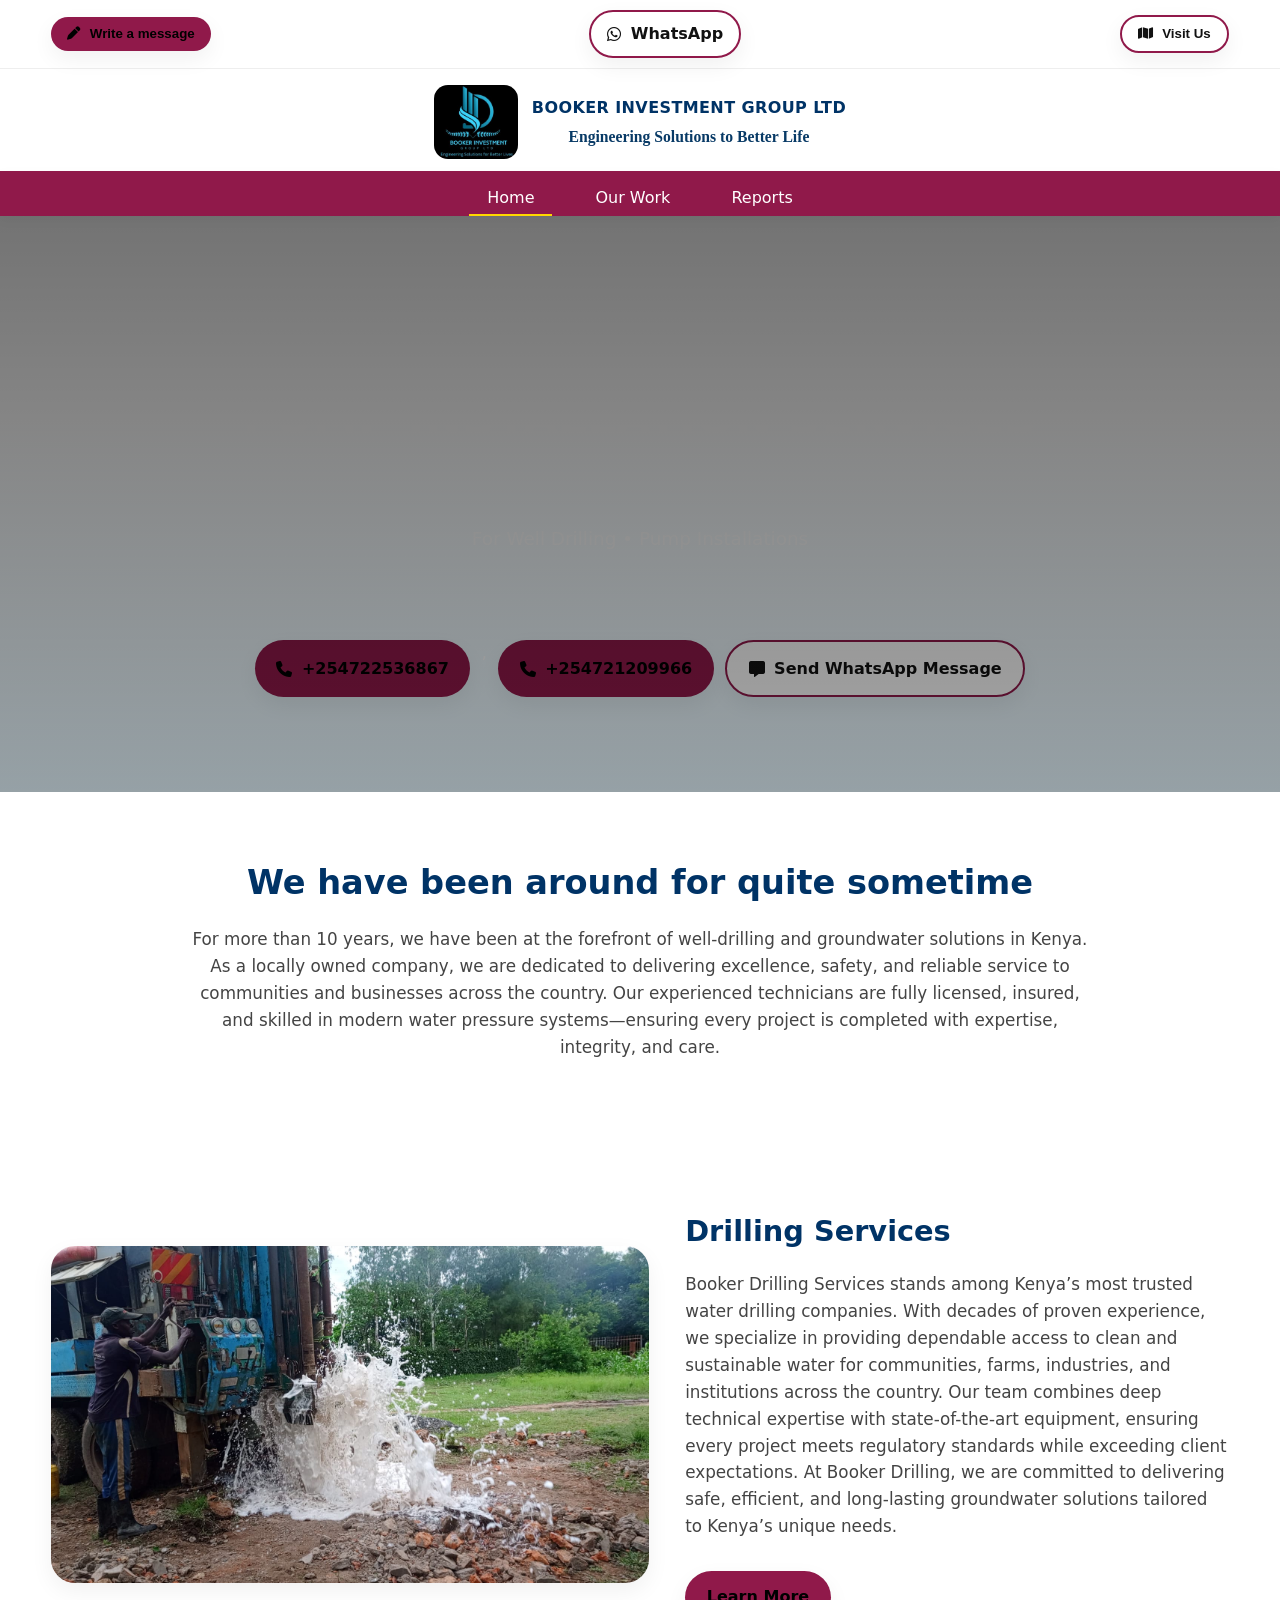
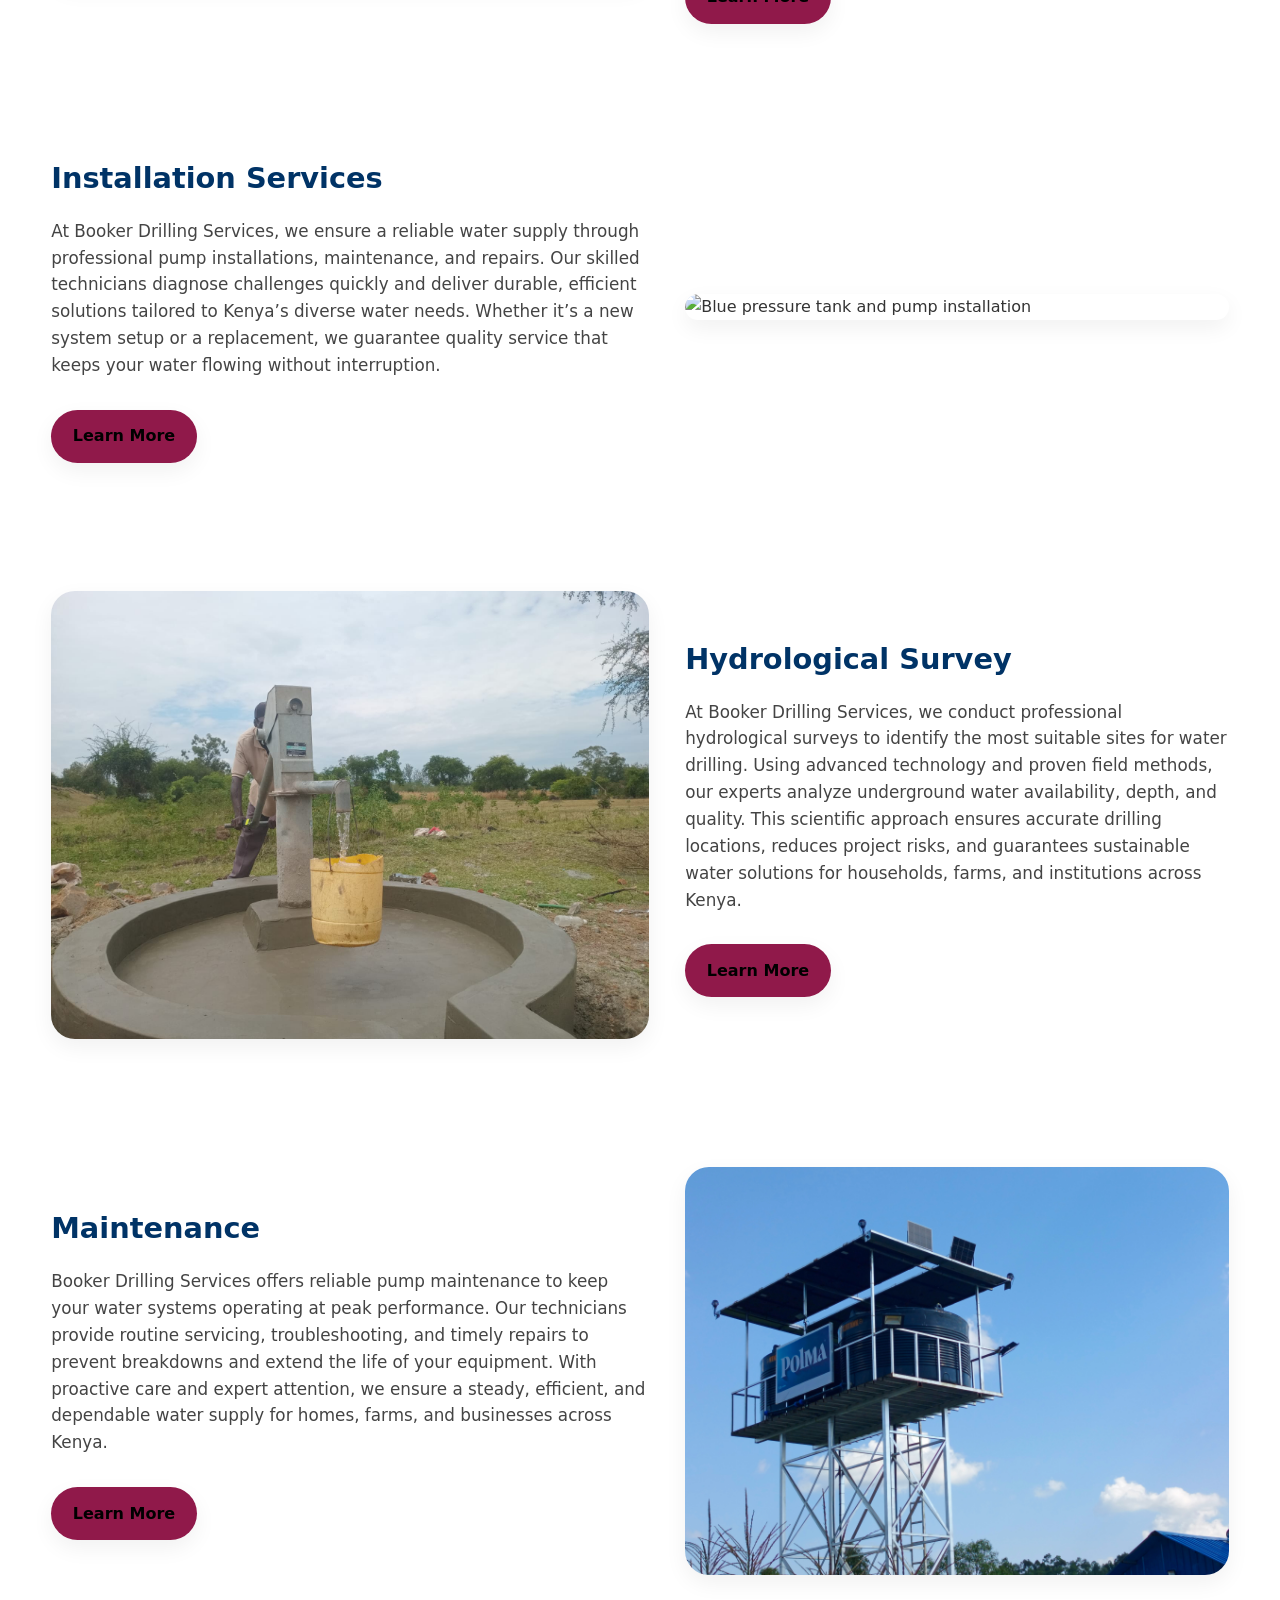
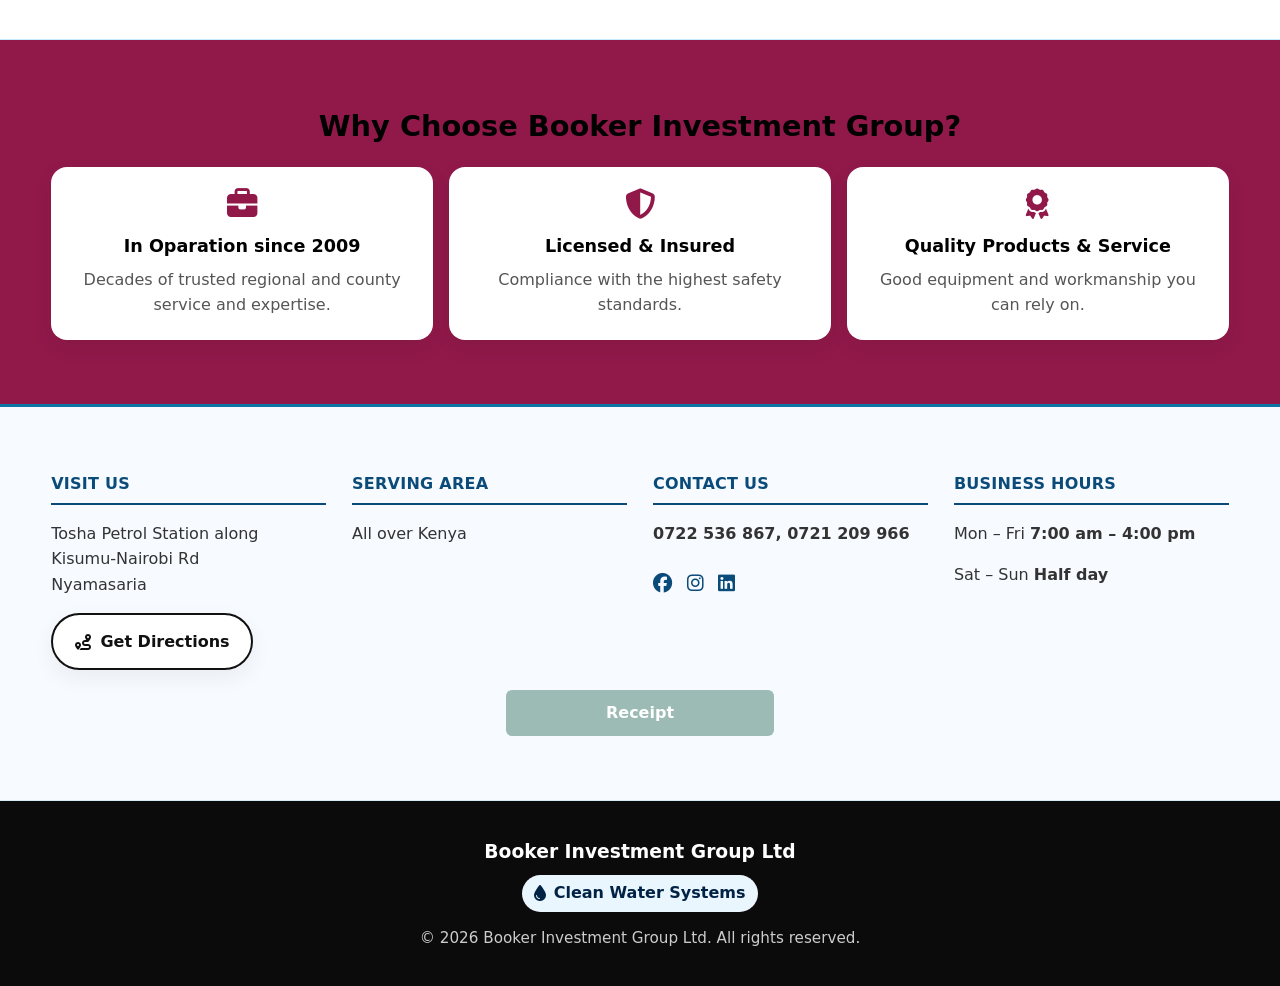
==== index.html @ 1e20c7c6 "I have changes the css color" ====
<!DOCTYPE html>
<html lang="en">

<head>
    <meta charset="UTF-8" />
    <meta name="viewport" content="width=device-width, initial-scale=1" />
    <title>Booker Investment group Ltd</title>
    <meta name="description" content="Booker Dr — professional well drilling, well pump services, hydrofracking, and geothermal services. Licensed & insured. Free estimates." />

    <!-- Icons -->
    <link href="https://cdnjs.cloudflare.com/ajax/libs/font-awesome/6.5.2/css/all.min.css" rel="stylesheet" />

    <style>
        /* ========== Base / Reset ========== */
        
        *,
        *::before,
        *::after {
            box-sizing: border-box;
        }
        
         :root {
            --blue: #90194a;
            --blue-ink: #003366;
            --ink: #111;
            --text: #333;
            --muted: #666;
            --bg: #fff;
            --light: #f7fbff;
            --radius-lg: 18px;
            --shadow: 0 8px 22px rgba(0, 0, 0, .06);
        }
        
        html,
        body {
            height: 100%;
            scroll-behavior: smooth;
        }
        
        body {
            margin: 0;
            font-family: system-ui, -apple-system, Segoe UI, Roboto, Arial, sans-serif;
            color: var(--text);
            background: var(--bg);
            line-height: 1.6;
        }
        
        img {
            max-width: 100%;
            height: auto;
            display: block;
        }
        
        a {
            color: inherit;
            text-decoration: none;
        }
        
        .container {
            width: min(1200px, 92%);
            margin-inline: auto;
        }
        
        .btn {
            display: inline-flex;
            align-items: center;
            justify-content: center;
            gap: .6rem;
            padding: .85rem 1.35rem;
            font-weight: 700;
            border-radius: 999px;
            border: 0;
            cursor: pointer;
            background: var(--blue);
            color: #000;
            box-shadow: var(--shadow);
            transition: .2s transform ease, .2s filter ease;
        }
        
        .btn:hover {
            transform: translateY(-1px);
            filter: brightness(1.06);
        }
        
        .btn.outline {
            background: #fff;
            border: 2px solid var(--blue);
            color: var(--ink);
        }
        
        .chip {
            display: inline-flex;
            align-items: center;
            gap: .45rem;
            padding: .35rem .75rem;
            border-radius: 999px;
            background: #eaf6fe;
            color: #024;
            font-weight: 600;
        }
        /* ========== Top Bar ========== */
        
        .topbar {
            position: sticky;
            top: 0;
            z-index: 50;
            background: #fff;
            border-bottom: 1px solid #eee;
        }
        
        .topbar-inner {
            display: flex;
            align-items: center;
            justify-content: space-between;
            padding: .6rem 0;
        }
        
        .topbar .btn {
            padding: .6rem 1rem;
        }
        
        .topbar .phone {
            font-weight: 800;
            letter-spacing: .5px;
        }
        /* ===== Brand ===== */
        
        header.brand {
            text-align: center;
            padding: 16px 0 12px
        }
        
        .brandbox {
            display: flex;
            gap: 14px;
            align-items: center;
            justify-content: center
        }
        
        .brand-logo {
            height: 74px;
            width: auto
        }
        /* ← main logo sizing */
        
        .brand-name {
            font-weight: 900;
            letter-spacing: .4px;
            color: var(--blue-ink)
        }
        
        .brand-tag {
            color: #083a66;
            font-weight: 700;
            font-size: .98rem;
            margin-top: 4px
        }
        /* Global image styles that also apply to the logo */
        
        img,
        video {
            max-width: 100%;
            height: auto;
            border-radius: 14px;
            display: block
        }
        /* ========== Navigation ========== */
        
        .nav {
            background: var(--blue);
            position: sticky;
            top: 57px;
            z-index: 45;
            box-shadow: 0 4px 12px rgba(0, 0, 0, .04);
        }
        
        .nav-inner {
            display: flex;
            align-items: center;
            justify-content: center;
            gap: 10px;
            flex-wrap: wrap;
        }
        
        .menu {
            display: flex;
            list-style: none;
            padding: 0;
            margin: 0;
            flex-wrap: wrap;
        }
        
        .menu>li {
            position: relative;
        }
        
        .menu>a,
        .menu>li>a {
            display: block;
            padding: 14px 18px;
            font-weight: 800;
            color: #000;
            border-bottom: 2px solid transparent;
        }
        
        .menu>li>a.active,
        .menu>li>a:hover {
            border-bottom-color: #000;
        }
        /* Dropdown (simple, optional) */
        
        .has-sub>a::after {
            content: "\f107";
            font-family: "Font Awesome 6 Free";
            font-weight: 900;
            margin-left: .5rem;
        }
        
        .sub {
            position: absolute;
            left: 0;
            top: 100%;
            background: #fff;
            min-width: 220px;
            border-radius: 12px;
            box-shadow: 0 12px 24px rgba(0, 0, 0, .08);
            padding: .4rem;
            display: none;
        }
        
        .sub a {
            display: block;
            padding: .6rem .8rem;
            border-radius: 10px;
            color: #111;
            font-weight: 600;
        }
        
        .sub a:hover {
            background: #f3f9ff;
        }
        
        .has-sub:hover .sub {
            display: block;
        }
        /* Mobile nav */
        
        .hamburger {
            display: none;
            border: 0;
            background: transparent;
            font-size: 1.4rem;
            padding: 10px;
        }
        
        @media (max-width: 920px) {
            .nav-inner {
                justify-content: space-between;
                padding-inline: 10px;
            }
            .hamburger {
                display: block;
            }
            .menu {
                width: 100%;
                flex-direction: column;
                display: none;
            }
            .menu.show {
                display: flex;
            }
            .menu>li>a {
                padding: 14px;
            }
            .sub {
                position: static;
                box-shadow: none;
                padding: 0;
                background: transparent;
            }
            .sub a {
                padding: .6rem 1.2rem;
            }
        }
        /* ========== Hero ========== */
        
        .hero {
            position: relative;
            min-height: 64vh;
            display: grid;
            place-items: center;
            text-align: center;
            color: #fff;
            background: url('images/hero.jpg') center/cover no-repeat;
        }
        
        .hero::before {
            content: "";
            position: absolute;
            inset: 0;
            background: linear-gradient(180deg, rgba(0, 0, 0, .55), rgba(0, 0, 0, .35));
        }
        
        .hero>.container {
            position: relative;
            z-index: 2;
        }
        
        .hero h1 {
            font-size: clamp(1.6rem, 3.2vw + 1rem, 2.8rem);
            margin: 0 0 .6rem;
            letter-spacing: .5px;
            font-weight: 900;
        }
        
        .hero p {
            font-size: clamp(.95rem, .7vw + .8rem, 1.15rem);
            margin: 0 0 1rem;
        }
        
        .hero .cta-row {
            display: flex;
            gap: .7rem;
            flex-wrap: wrap;
            justify-content: center;
            margin-top: .6rem;
        }
        
        #home.hero {
            background: linear-gradient(0deg, #e6f7ff, transparent 65%), url('images/the.mp4') center/cover no-repeat;
        }
        /* ========== Section: Intro Text ========== */
        
        section {
            padding: clamp(44px, 5vw, 70px) 0;
        }
        
        .section-title {
            text-align: center;
            color: var(--blue-ink);
            font-weight: 900;
            font-size: clamp(1.4rem, 1.6vw + 1rem, 2.1rem);
            margin: 0 0 .65rem;
        }
        
        .section-text {
            text-align: center;
            color: #444;
            font-size: 1.05rem;
            max-width: 900px;
            margin-inline: auto;
        }
        /* ========== Alternating Service Blocks ========== */
        
        .service {
            display: grid;
            grid-template-columns: 1.1fr 1fr;
            gap: 36px;
            align-items: center;
        }
        
        .service:nth-child(even) {
            grid-template-columns: 1fr 1.1fr;
        }
        
        .service-img {
            border-radius: 24px;
            overflow: hidden;
            box-shadow: var(--shadow);
        }
        
        .service h3 {
            color: var(--blue-ink);
            font-size: clamp(1.25rem, 1.2vw + 1rem, 1.8rem);
            margin: .2rem 0 .5rem;
            font-weight: 900;
        }
        
        .service p {
            color: #444;
            font-size: 1.05rem;
        }
        
        .service .btn {
            margin-top: 14px;
        }
        
        @media (max-width: 900px) {
            .service,
            .service:nth-child(even) {
                grid-template-columns: 1fr;
            }
        }
        /* ========== Features Banner ========== */
        
        .features {
            background: var(--blue);
            color: #000;
            text-align: center;
            border-radius: 0;
            box-shadow: inset 0 1px 0 #c5e9ff;
        }
        
        .features h2 {
            margin: 0 0 18px;
            font-size: clamp(1.3rem, 1.2vw + 1rem, 1.8rem);
        }
        
        .feature-grid {
            display: grid;
            grid-template-columns: repeat(3, 1fr);
            gap: 16px;
        }
        
        .card {
            background: #fff;
            border-radius: 16px;
            padding: 22px;
            box-shadow: var(--shadow);
            height: 100%;
        }
        
        .card i {
            font-size: 1.9rem;
            color: var(--blue);
        }
        
        .card h4 {
            margin: 10px 0 6px;
            font-size: 1.1rem;
        }
        
        .card p {
            margin: 0;
            color: #555;
        }
        
        @media (max-width: 800px) {
            .feature-grid {
                grid-template-columns: 1fr;
            }
        }
        /* ========== Contact / Serving / Hours ========== */
        
        .contact-band {
            background: var(--light);
            border-top: 3px solid #0e74a5;
            border-bottom: 1px solid #d7ebf7;
        }
        
        .contact-grid {
            display: grid;
            grid-template-columns: repeat(4, 1fr);
            gap: 26px;
        }
        
        .contact-grid h5 {
            font-size: 1rem;
            letter-spacing: .25px;
            text-transform: uppercase;
            color: #0b4b79;
            border-bottom: 2px solid #0b4b79;
            padding-bottom: .4rem;
            margin: 0 0 .7rem;
        }
        
        .contact-grid p,
        .contact-grid li {
            color: #333;
        }
        
        .split-list {
            columns: 2;
            column-gap: 18px;
        }
        
        .contact-actions {
            display: flex;
            gap: .6rem;
            flex-wrap: wrap;
        }
        
        .contact-actions .btn {
            background: #fff;
            border: 2px solid #111;
            color: #111;
        }
        
        .socials a {
            margin-right: .6rem;
            font-size: 1.2rem;
            color: #0b4b79;
        }
        
        @media (max-width: 1000px) {
            .contact-grid {
                grid-template-columns: 1fr 1fr;
            }
        }
        
        @media (max-width: 640px) {
            .contact-grid {
                grid-template-columns: 1fr;
            }
            .split-list {
                columns: 1;
            }
        }
        /* ========== Footer ========== */
        
        footer {
            background: #0b0b0b;
            color: #ccc;
            text-align: center;
            padding: 36px 0;
        }
        
        footer h3 {
            color: #fff;
            margin: 0 0 8px;
        }
        
        .copyright {
            margin-top: 14px;
            font-size: .95rem;
        }
        /* ========== Right Sticky Action Bar ========== */
        
        .actionbar {
            position: fixed;
            right: 16px;
            top: 40%;
            translate: 0 -50%;
            display: flex;
            flex-direction: column;
            gap: 10px;
            z-index: 60;
        }
        
        .actionbar a {
            width: 46px;
            height: 46px;
            display: grid;
            place-items: center;
            background: #0b66a3;
            color: #fff;
            border-radius: 10px;
            box-shadow: 0 6px 18px rgba(0, 0, 0, .18);
            transition: .2s transform ease;
        }
        
        .actionbar a:hover {
            transform: translateY(-2px);
        }
        
        @media (max-width: 900px) {
            .actionbar {
                display: none;
            }
        }
        /* Utilities */
        
        .mb-2 {
            margin-bottom: .6rem;
        }
        
        .mt-0 {
            margin-top: 0;
        }
        
        .mt-1 {
            margin-top: .4rem;
        }
        
        .mt-2 {
            margin-top: .8rem;
        }
        
        .mt-3 {
            margin-top: 1.2rem;
        }
        
        .brand-tag {
            font-family: "mistral", cursive;
        }
        
        .receipt-btn {
            display: inline-block;
            background-color: #155e4968;
            /* green */
            color: white;
            padding: 10px 100px;
            border-radius: 6px;
            text-decoration: none;
            font-weight: bold;
            transition: background-color 0.3s ease;
        }
        
        .receipt-btn:hover {
            background-color: #218838;
            /* darker green */
        }
    </style>
</head>

<body>

    <!-- Top Bar -->
    <div class="topbar">
        <div class="container topbar-inner">
            <button class="btn" onclick="window.open('https://mail.google.com/mail/?view=cm&fs=1&to=bookerinvestmentgroup2018@gmail.com&su=Service%20Inquiry&body=Hello%20Booker%20Investment%20Group,%0A%0A...', '_blank')">
  <i class="fa-solid fa-pen"></i> Write a message
</button>

            <a class="btn outline" href="https://wa.me/254722536867?text=Hello%20Booker%20Investment%20Group%2C%20I%27d%20like%20to%20learn%20more%20about%20your%20services." target="_blank" rel="noopener">
                <i class="fa-brands fa-whatsapp"></i> WhatsApp
            </a>

            <button class="btn outline" onclick="window.open('https://maps.google.com/?q=Tosha+Petrol+Station+Nyamasaria%2C+Kisumu','_blank','noopener')">
  <i class="fa-solid fa-map"></i> Visit Us
</button>


        </div>
    </div>

    <!-- Brand -->
    <header class="brand">
        <div class="container brandbox">
            <img class="brand-logo" src="images/BKM.png" alt="Booker Investment logo" />
            <div>
                <div class="brand-name">BOOKER INVESTMENT GROUP LTD</div>
                <div class="brand-tag">Engineering Solutions to Better Life</div>
            </div>
        </div>
    </header>

    <!-- Nav -->
    <nav class="nav">
        <div class="container nav-inner">
            <button class="hamburger" aria-label="Toggle menu" id="menuBtn">
      <i class="fa-solid fa-bars"></i>
    </button>
            <ul class="menu" id="menu">
                <li><a href="index.html">Home</a></li>
                <li><a href="project.html">Our Work</a></li>
                <li><a href="report.html">Reports</a></li>
            </ul>
        </div>
    </nav>

    <style>
        .nav .menu {
            list-style: none;
            margin: 0;
            padding: 0;
            display: flex;
            gap: 25px;
        }
        
        .nav .menu a {
            color: #fff;
            text-decoration: none;
            font-weight: 500;
            transition: color 0.3s, border-bottom 0.3s;
            padding-bottom: 3px;
            border-bottom: 2px solid transparent;
        }
        
        .nav .menu a.active {
            border-bottom: 2px solid #ffd700;
            /* underline active link */
        }
        
        .nav .menu a:hover {
            color: #ffd700;
        }
    </style>

    <script>
        // Highlight active link based on current page
        const currentPage = window.location.pathname.split("/").pop();
        const links = document.querySelectorAll(".nav .menu a");

        links.forEach(link => {
            const href = link.getAttribute("href");
            if (href === currentPage || (href === "index.html" && currentPage === "")) {
                link.classList.add("active");
            }
        });
    </script>



    <!-- ===== Hero ===== -->
    <section class="hero" id="home" aria-label="Hero">

        <h1 class="mt-1"> FOR PROFESSIONAL BOREHOLE DRILLING & PUMP INSTALLATION SERVICES</h1>
        <p>For Well Drilling • Pump Installations</p>
        <div class="cta-row">
            <a class="btn" href="tel:+254722536867">
                <i class="fa-solid fa-phone"></i> +254722536867
            </a>,
            <a class="btn" href="tel:+254721209966">
                <i class="fa-solid fa-phone"></i> +254721209966
            </a>

            <a class="btn outline" href="https://wa.me/254722536867?text=Hello%20Booker%20Investment%20Group%2C%20I%27d%20like%20to%20learn%20more%20about%20your%20services." target="_blank" rel="noopener">
                <i class="fa-solid fa-message"></i> Send WhatsApp Message
            </a>

        </div>
    </section>

    <!-- ===== Intro Copy ===== -->
    <section>
        <div class="container">
            <h2 class="section-title">We have been around for quite sometime</h2>
            <p class="section-text">
                For more than 10 years, we have been at the forefront of well-drilling and groundwater solutions in Kenya. As a locally owned company, we are dedicated to delivering excellence, safety, and reliable service to communities and businesses across the country.
                Our experienced technicians are fully licensed, insured, and skilled in modern water pressure systems—ensuring every project is completed with expertise, integrity, and care. </p>
        </div>
    </section>

    <!-- ===== Services (Alternating) ===== -->
    <section id="drilling" class="container">
        <div class="service">
            <div class="service-img">
                <img src="images/r2.jpg" alt="Drilling rig operating on site" />
            </div>
            <div>
                <h3>Drilling Services</h3>
                <p>
                    Booker Drilling Services stands among Kenya’s most trusted water drilling companies. With decades of proven experience, we specialize in providing dependable access to clean and sustainable water for communities, farms, industries, and institutions across
                    the country. Our team combines deep technical expertise with state-of-the-art equipment, ensuring every project meets regulatory standards while exceeding client expectations. At Booker Drilling, we are committed to delivering safe,
                    efficient, and long-lasting groundwater solutions tailored to Kenya’s unique needs.
                </p>
                <a class="btn" href="#contact">Learn More</a>
            </div>
        </div>
    </section>

    <section id="pump" class="container">
        <div class="service">
            <div>
                <h3>Installation Services</h3>
                <p>
                    At Booker Drilling Services, we ensure a reliable water supply through professional pump installations, maintenance, and repairs. Our skilled technicians diagnose challenges quickly and deliver durable, efficient solutions tailored to Kenya’s diverse
                    water needs. Whether it’s a new system setup or a replacement, we guarantee quality service that keeps your water flowing without interruption.
                </p>

                <a class="btn" href="#contact">Learn More</a>
            </div>
            <div class="service-img">
                <img src="images/r8.jpg" alt="Blue pressure tank and pump installation" />
            </div>
        </div>
    </section>

    <section id="hydro" class="container">
        <div class="service">
            <div class="service-img">
                <img src="images/r3.jpg" alt="Hydrofracking equipment in use" />
            </div>
            <div>
                <h3>Hydrological Survey</h3>
                <p>
                    At Booker Drilling Services, we conduct professional hydrological surveys to identify the most suitable sites for water drilling. Using advanced technology and proven field methods, our experts analyze underground water availability, depth, and quality.
                    This scientific approach ensures accurate drilling locations, reduces project risks, and guarantees sustainable water solutions for households, farms, and institutions across Kenya.
                </p>

                <a class="btn" href="#contact">Learn More</a>
            </div>
        </div>
    </section>

    <section id="geo" class="container">
        <div class="service">
            <div>
                <h3>Maintenance</h3>
                <p>
                    Booker Drilling Services offers reliable pump maintenance to keep your water systems operating at peak performance. Our technicians provide routine servicing, troubleshooting, and timely repairs to prevent breakdowns and extend the life of your equipment.
                    With proactive care and expert attention, we ensure a steady, efficient, and dependable water supply for homes, farms, and businesses across Kenya.
                </p>

                <a class="btn" href="#contact">Learn More</a>
            </div>
            <div class="service-img">
                <img src="images/r10.jpg" alt="Blue pressure tank and pump installation" />
            </div>
        </div>
    </section>

    <!-- ===== Feature Banner ===== -->
    <section class="features" aria-label="Why Choose Us">
        <div class="container">
            <h2>Why Choose Booker Investment Group?</h2>
            <div class="feature-grid">
                <div class="card">
                    <i class="fa-solid fa-briefcase"></i>
                    <h4>In Oparation since 2009</h4>
                    <p>Decades of trusted regional and county service and expertise.</p>
                </div>
                <div class="card">
                    <i class="fa-solid fa-shield-halved"></i>
                    <h4>Licensed & Insured</h4>
                    <p>Compliance with the highest safety standards.</p>
                </div>
                <div class="card">
                    <i class="fa-solid fa-award"></i>
                    <h4>Quality Products & Service</h4>
                    <p>Good equipment and workmanship you can rely on.</p>
                </div>
            </div>
        </div>
    </section>

    <!-- ===== Contact / Serving Area / Hours ===== -->
    <section class="contact-band" id="contact">
        <div class="container contact-grid">
            <div id="visit">
                <h5>Visit Us</h5>
                <p>Tosha Petrol Station along Kisumu-Nairobi Rd<br/>Nyamasaria</p>
                <div class="contact-actions mt-2">
                    <a class="btn" href="https://maps.google.com/?q=Tosha+Petrol+Station+Nyamasaria%2C+Kisumu" target="_blank" rel="noopener">
                        <i class="fa-solid fa-route"></i> Get Directions
                    </a>
                </div>
            </div>

            <div>
                <h5>Serving Area</h5>
                <ul class="split-list" style="list-style: none; padding-left:0;">
                    <li>All over Kenya</li>
                </ul>
            </div>

            <div>
                <h5>Contact Us</h5>
                <p class="mb-2">
                    <strong>
          <a href="tel:+254722536867">0722 536 867</a>, 
          <a href="tel:+254721209966">0721 209 966</a>
        </strong>
                </p>
                <div class="contact-actions"></div>
                <div class="socials mt-2" aria-label="Social links">
                    <a href="#" aria-label="Facebook"><i class="fa-brands fa-facebook"></i></a>
                    <a href="#" aria-label="Instagram"><i class="fa-brands fa-instagram"></i></a>
                    <a href="#" aria-label="LinkedIn"><i class="fa-brands fa-linkedin"></i></a>
                </div>
            </div>

            <div>
                <h5>Business Hours</h5>
                <p>Mon – Fri <strong>7:00 am – 4:00 pm</strong></p>
                <p>Sat – Sun <strong>Half day</strong></p>
            </div>
        </div>
        <div style="margin-top: 20px; text-align: center;">
            <a href="receipt.html" class="receipt-btn">Receipt</a>
        </div>
    </section>

    <!-- ===== Footer ===== -->
    <footer>
        <h3>Booker Investment Group Ltd</h3>
        <div>
            <a href="#" class="chip"><i class="fa-solid fa-droplet"></i> Clean Water Systems</a>
        </div>
        <div class="copyright">&copy; <span id="year"></span> Booker Investment Group Ltd. All rights reserved.</div>
    </footer>

    <script>
        // Current year in footer
        document.getElementById('year').textContent = new Date().getFullYear();

        // Mobile menu toggle
        const menuBtn = document.getElementById('menuBtn');
        const menu = document.getElementById('menu');
        menuBtn.addEventListener('click', () => menu.classList.toggle('show'));

        // Close mobile menu after clicking a link (optional)
        [...menu.querySelectorAll('a')].forEach(a => a.addEventListener('click', () => {
            if (menu.classList.contains('show')) menu.classList.remove('show');
        }));
    </script>
</body>

</html>
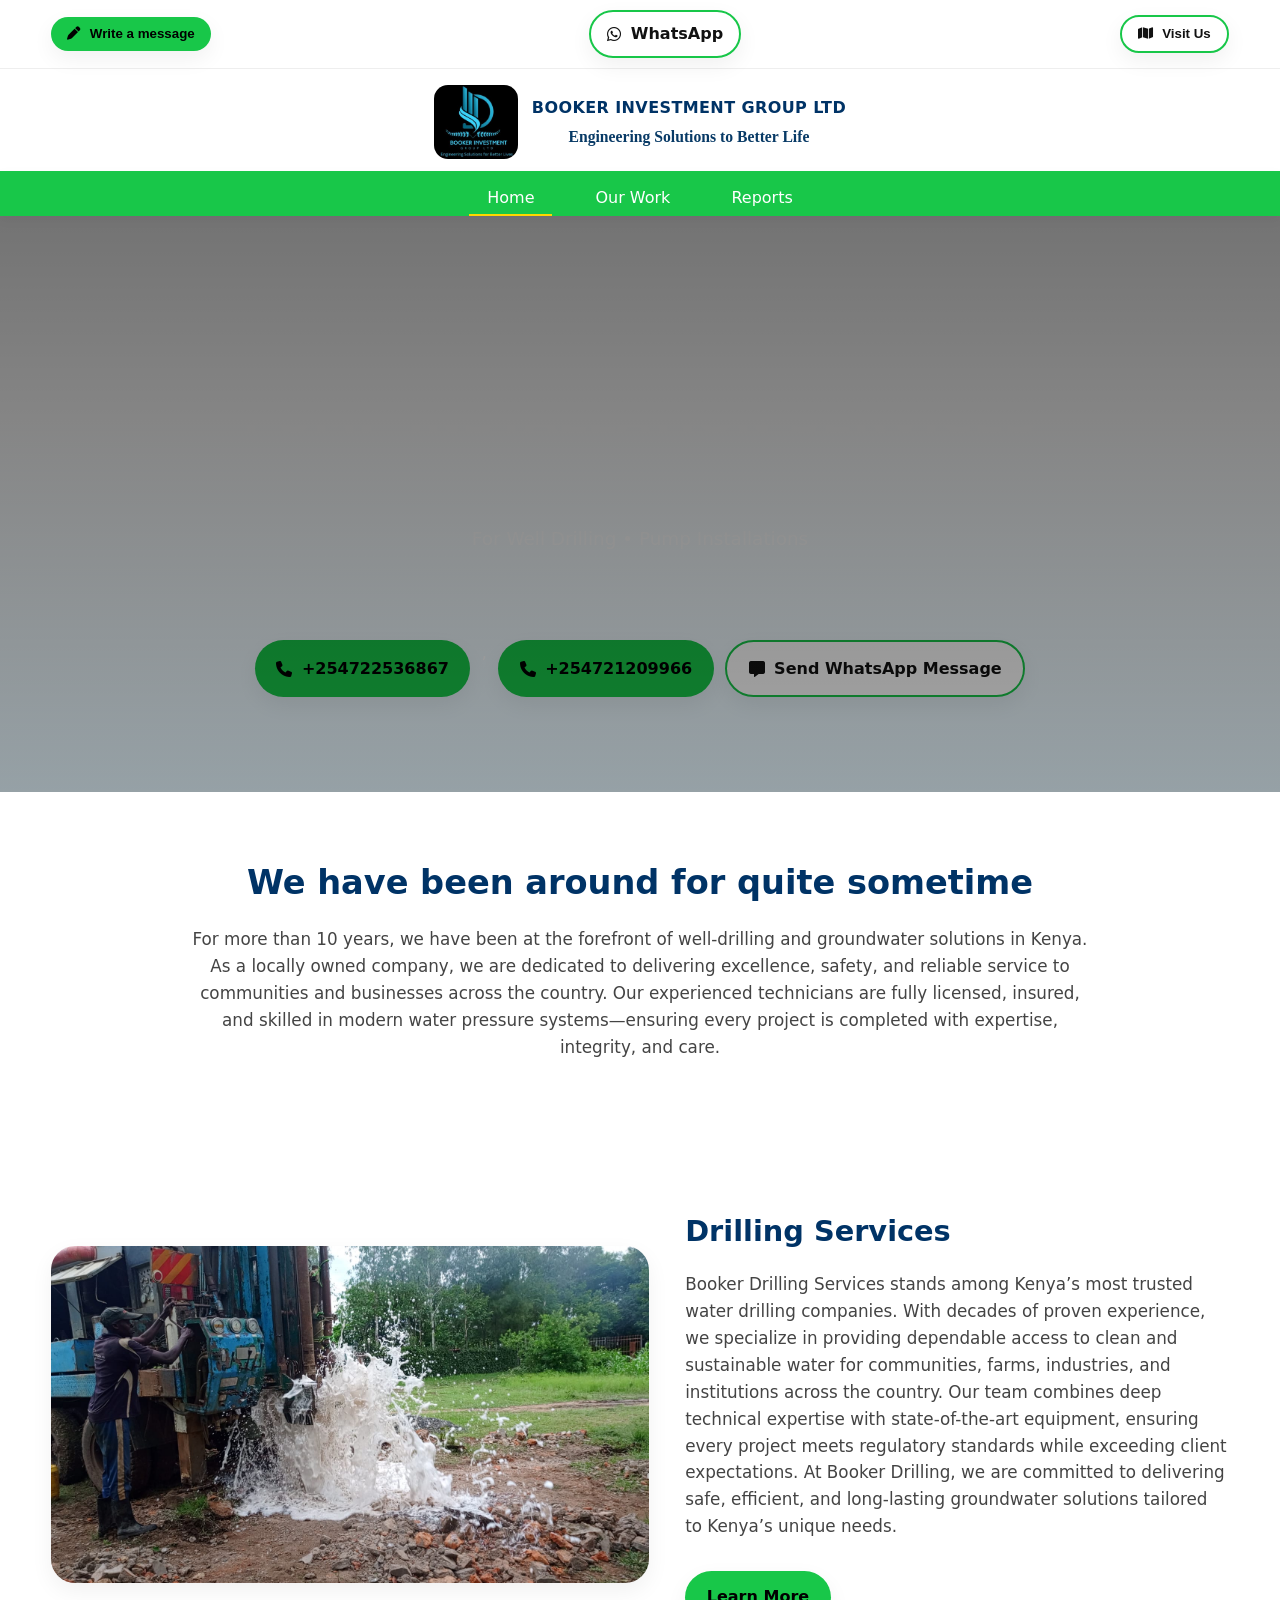
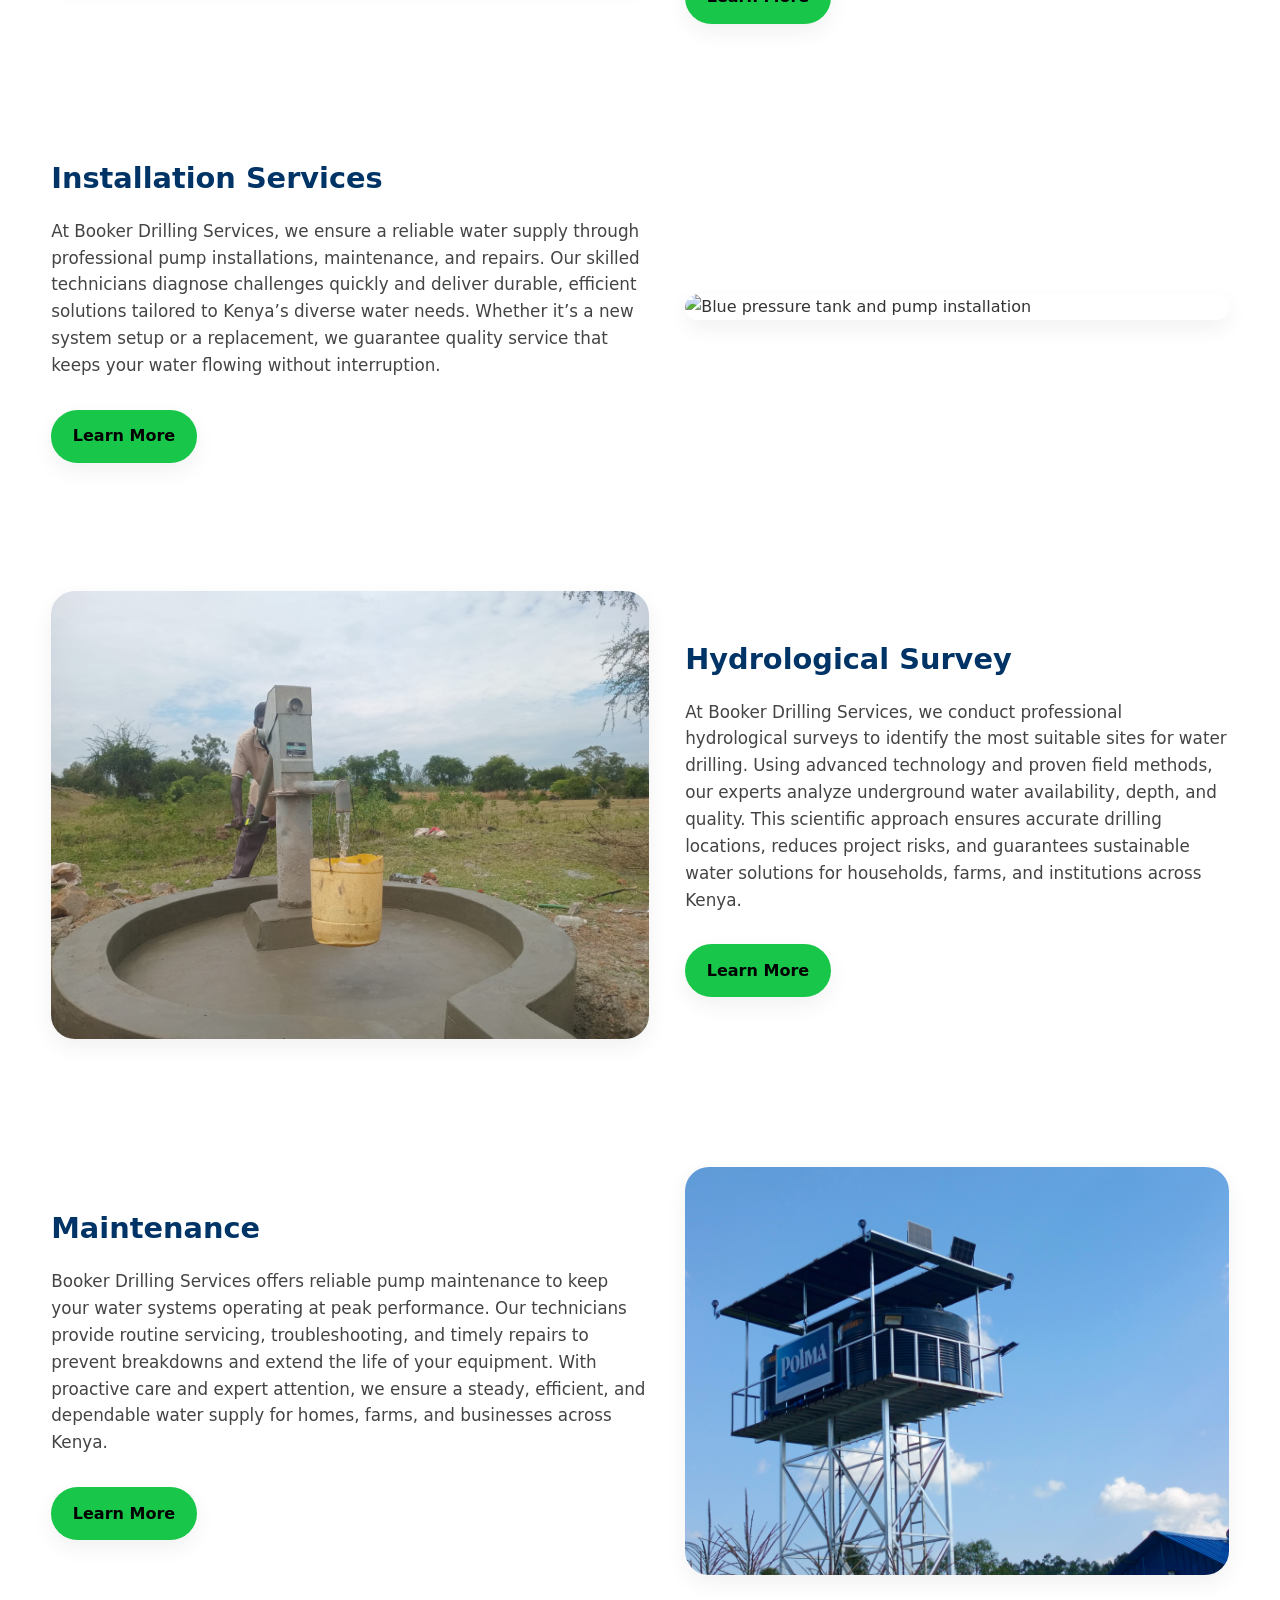
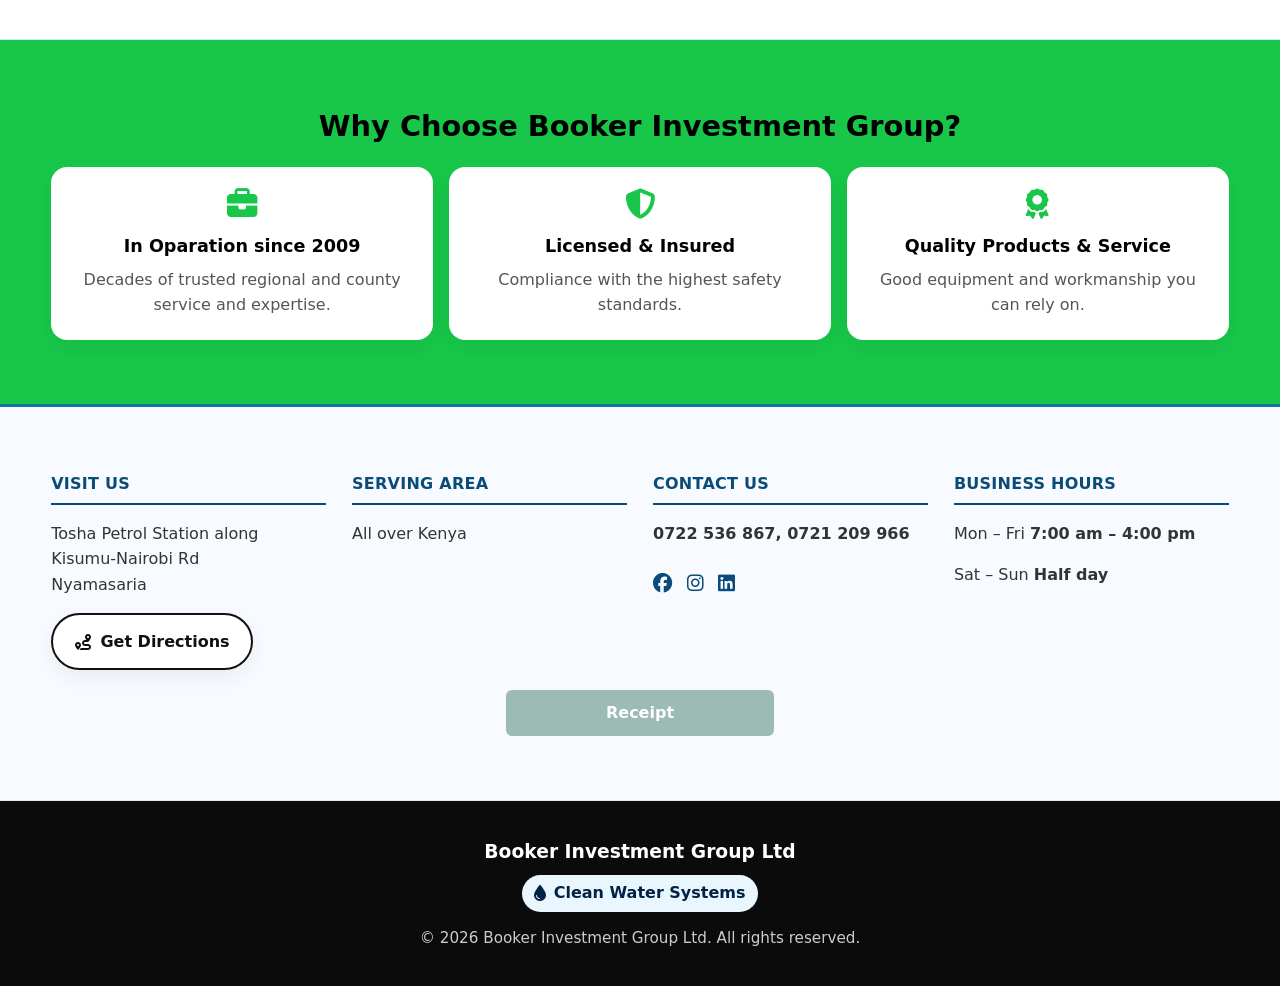
==== commit 4a7a5d89: "I have the css color to green" ====
--- a/index.html
+++ b/index.html
@@ -20,7 +20,7 @@
         }
         
          :root {
-            --blue: #90194a;
+            --blue: #18c749;
             --blue-ink: #003366;
             --ink: #111;
             --text: #333;
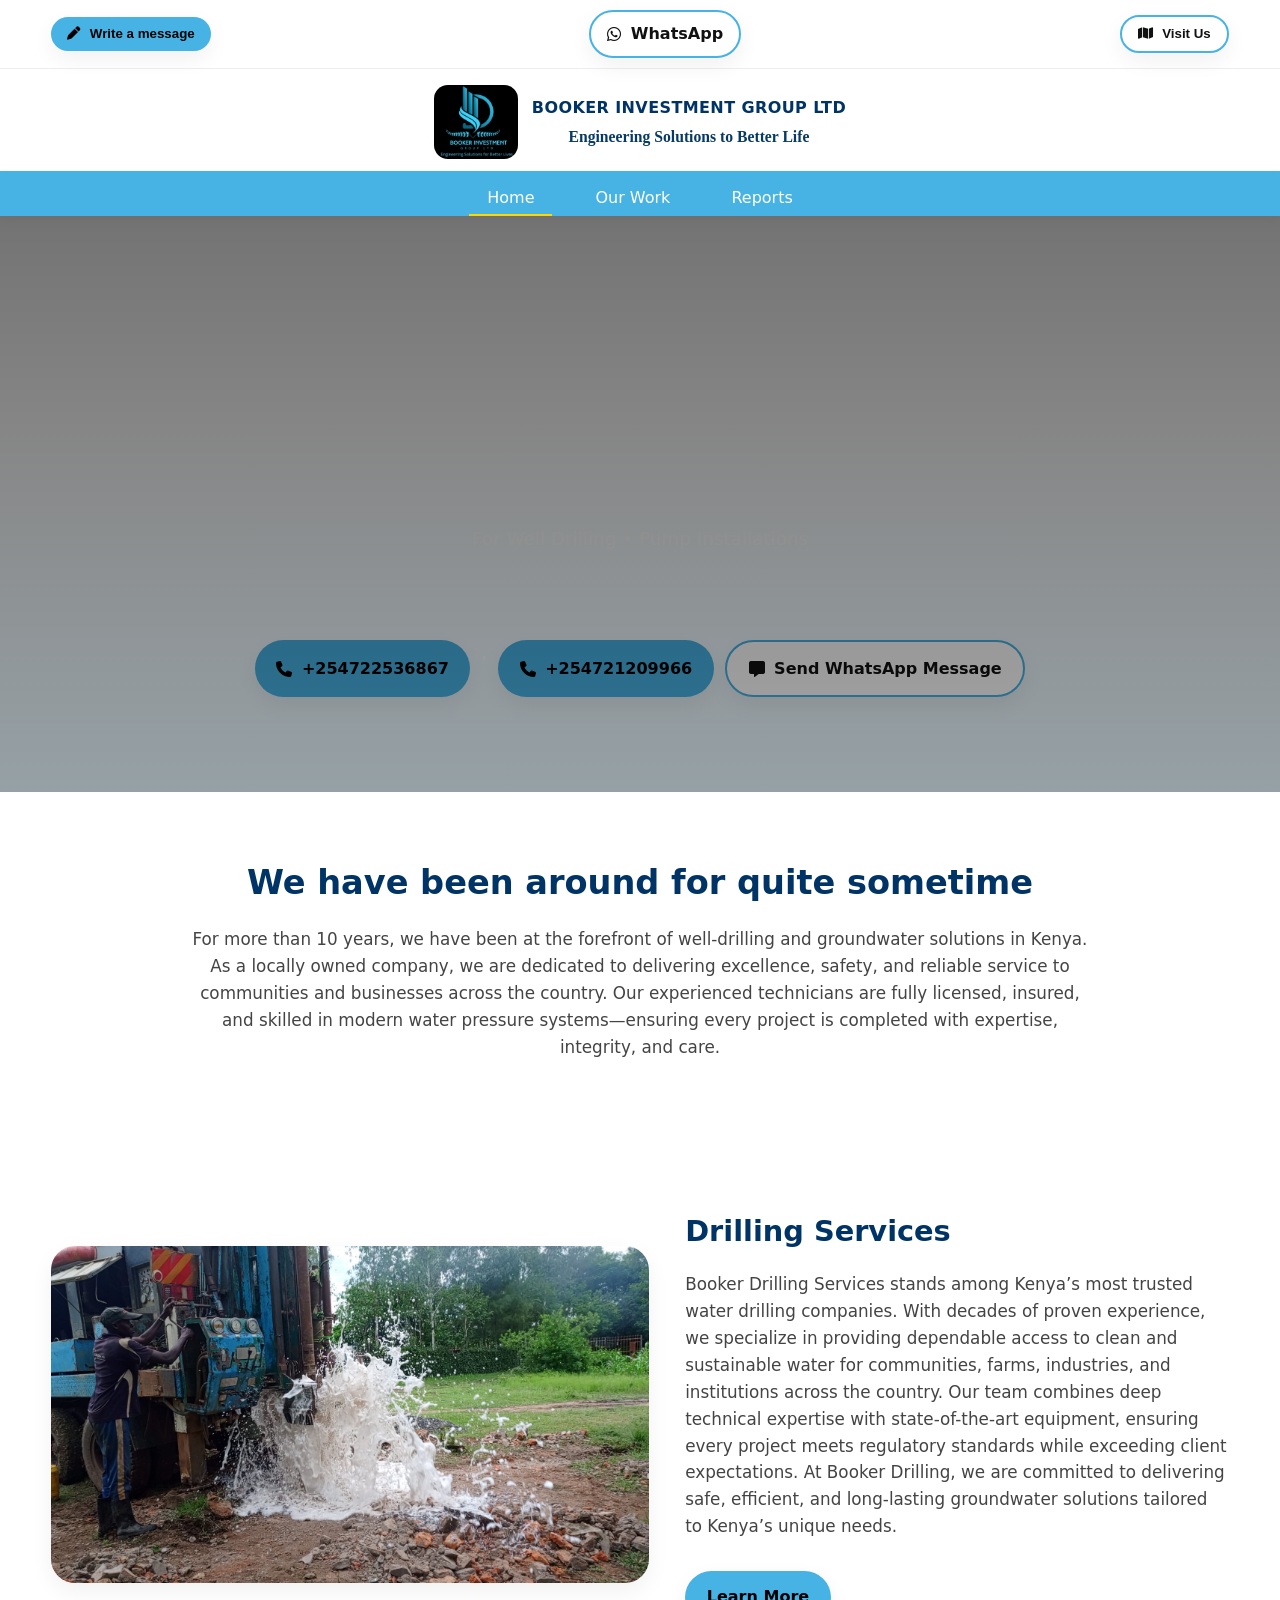
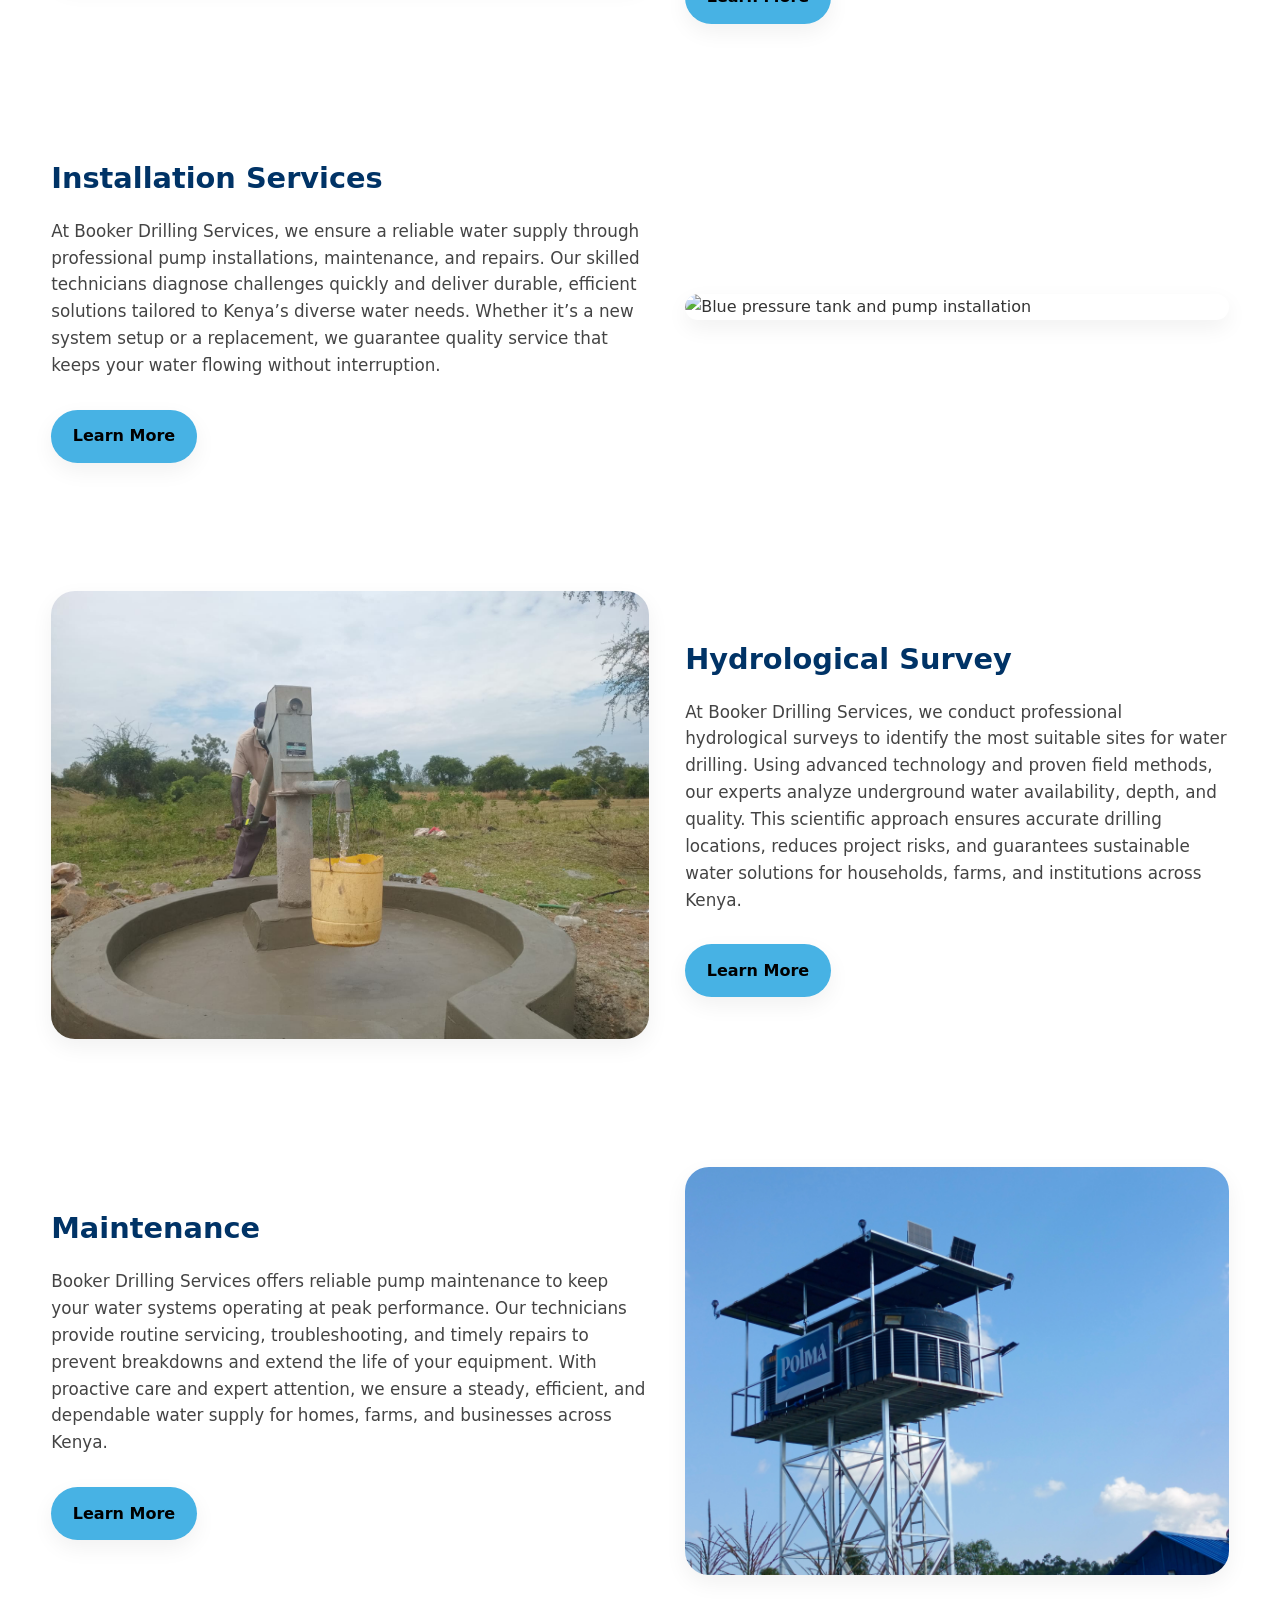
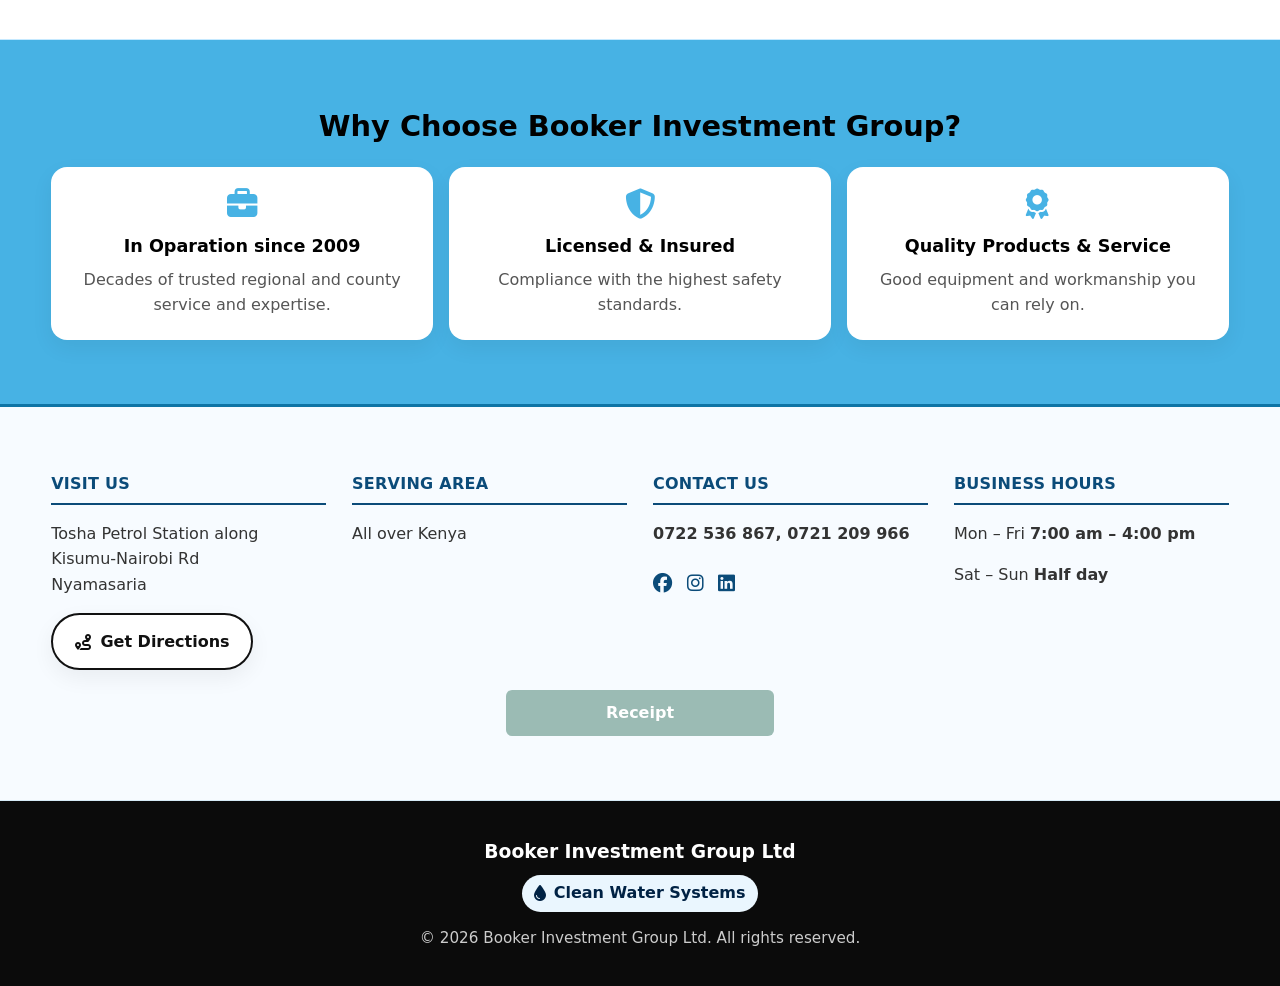
==== commit d3cff754: "Update index.html" ====
--- a/index.html
+++ b/index.html
@@ -20,7 +20,7 @@
         }
         
          :root {
-            --blue: #18c749;
+            --blue: #47B2E4;
             --blue-ink: #003366;
             --ink: #111;
             --text: #333;
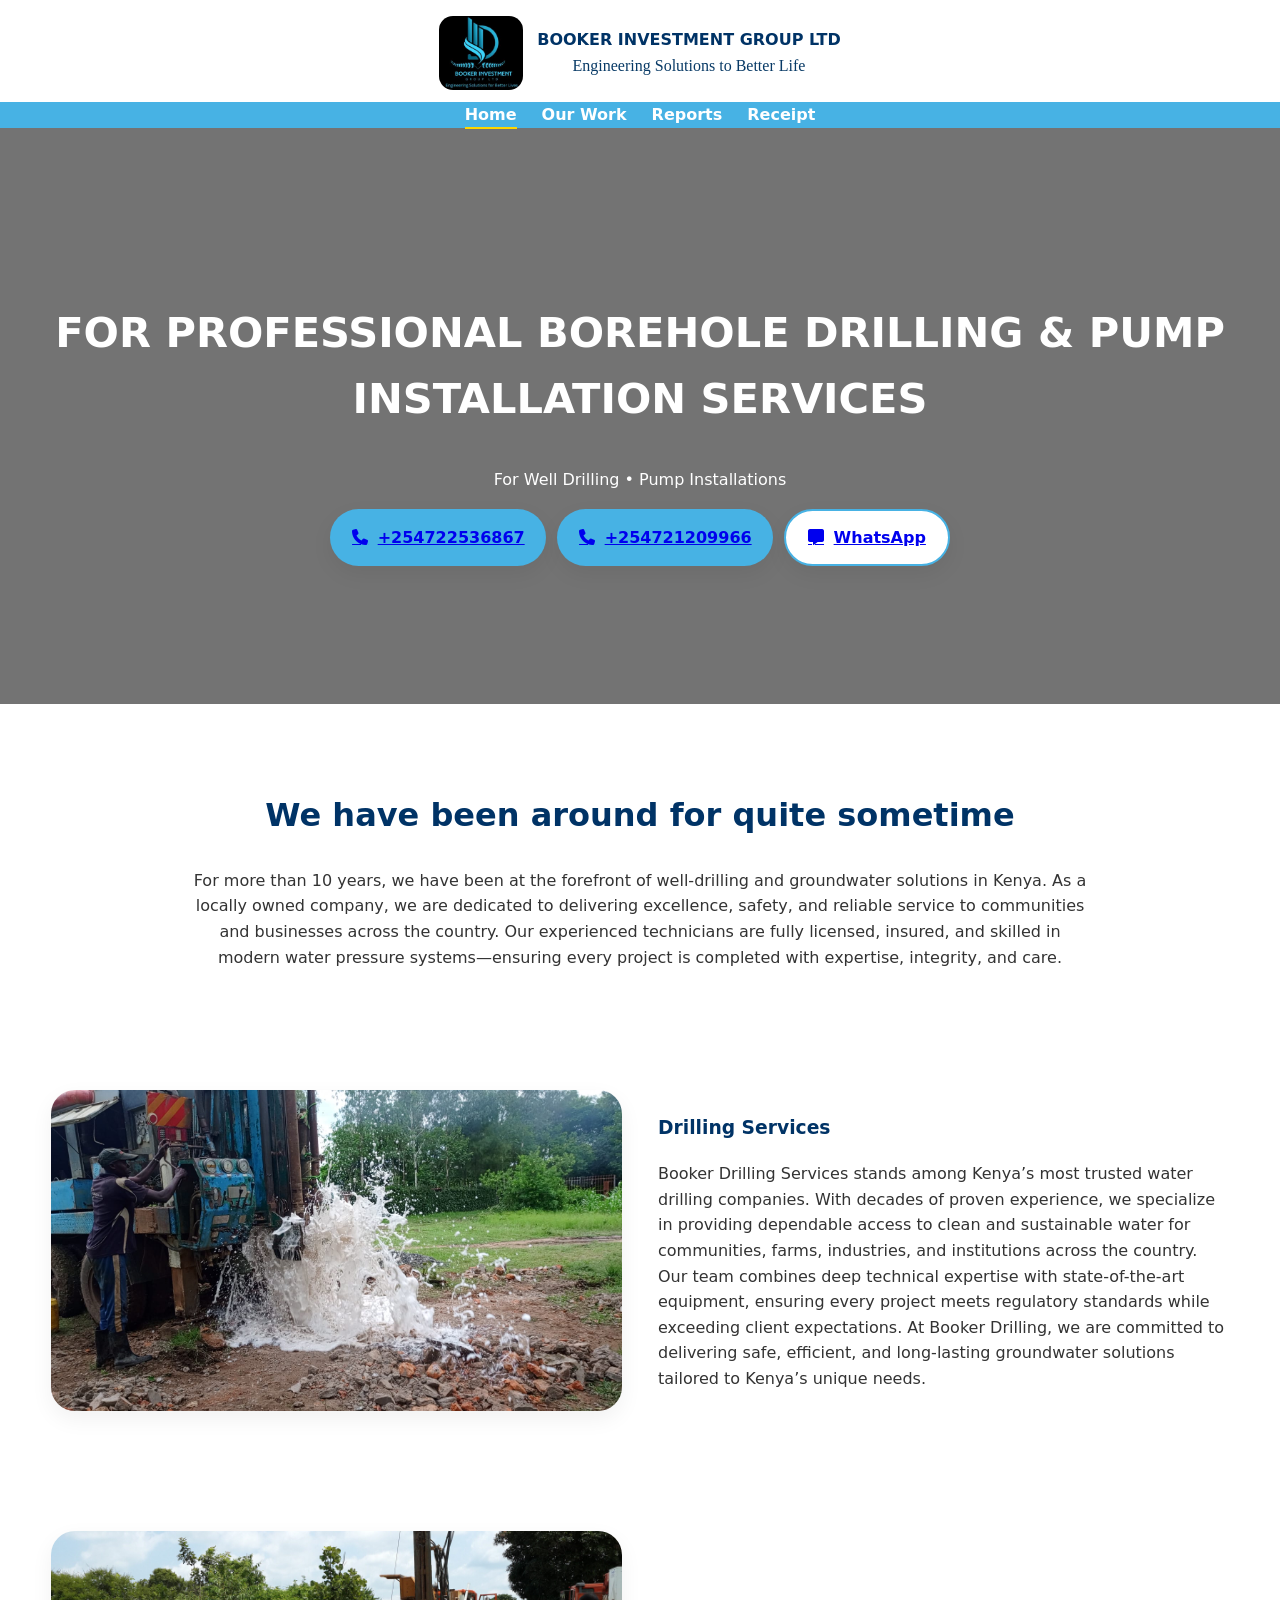
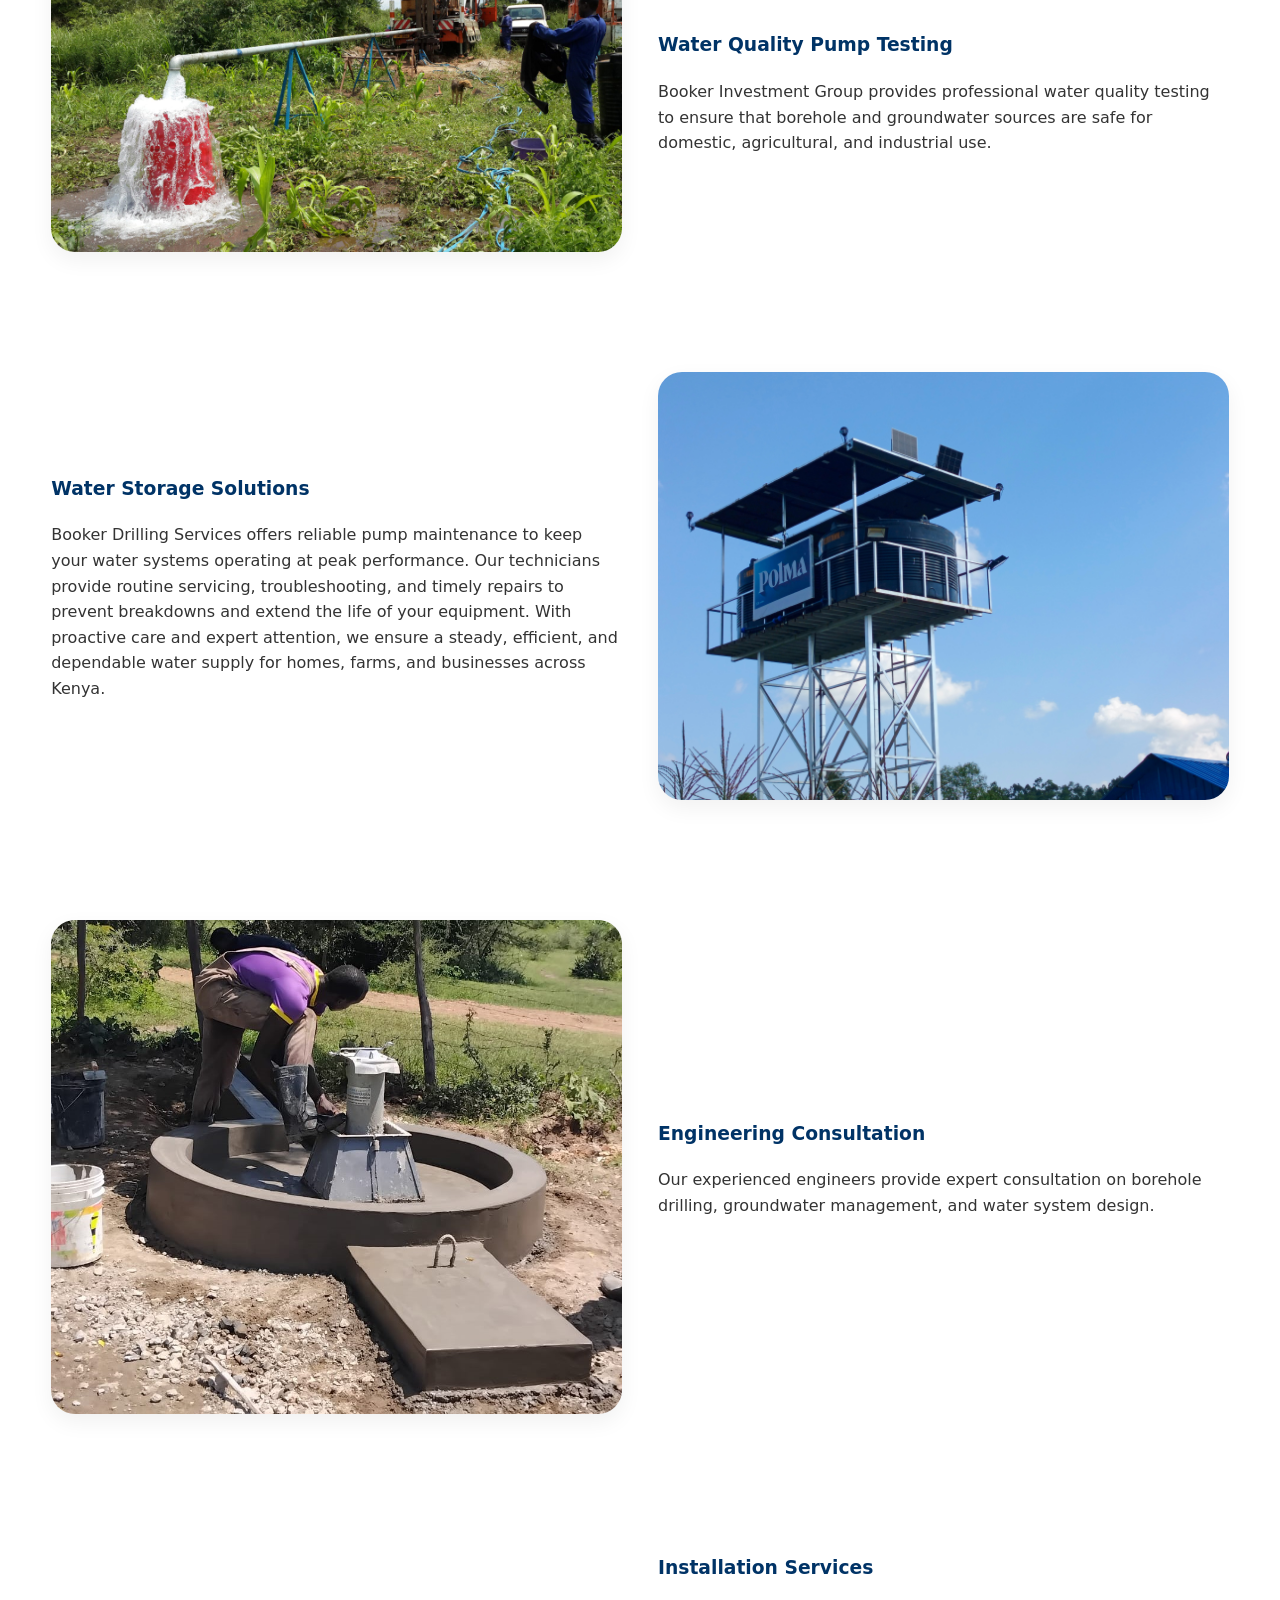
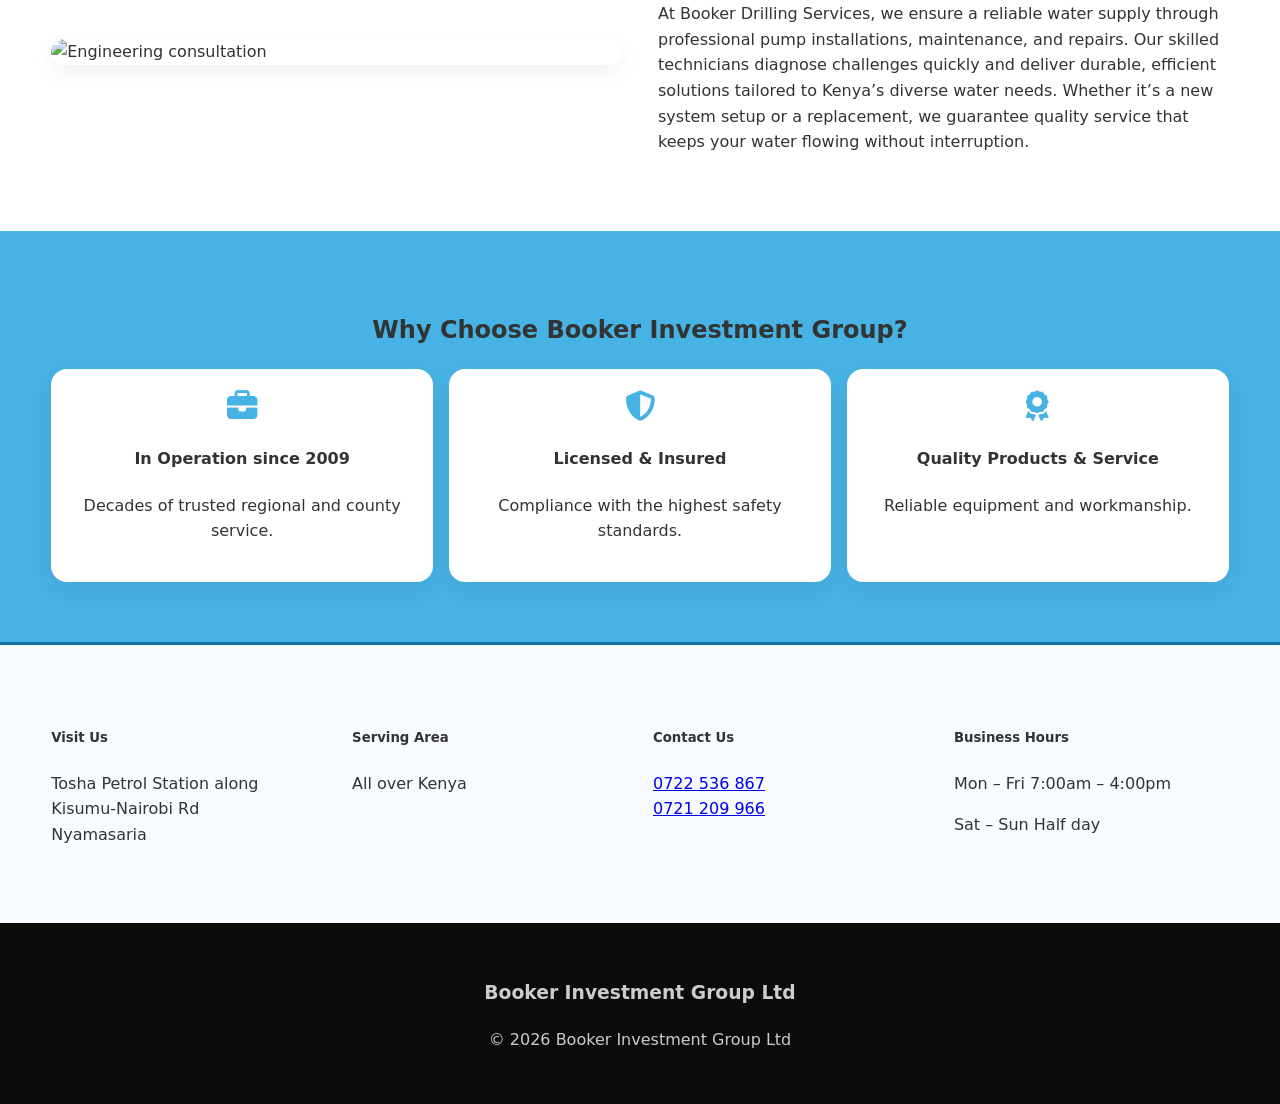
==== commit 8e5fd741: "Most Push" ====
--- a/index.html
+++ b/index.html
@@ -2,16 +2,16 @@
 <html lang="en">
 
 <head>
-    <meta charset="UTF-8" />
-    <meta name="viewport" content="width=device-width, initial-scale=1" />
-    <title>Booker Investment group Ltd</title>
-    <meta name="description" content="Booker Dr — professional well drilling, well pump services, hydrofracking, and geothermal services. Licensed & insured. Free estimates." />
-
-    <!-- Icons -->
-    <link href="https://cdnjs.cloudflare.com/ajax/libs/font-awesome/6.5.2/css/all.min.css" rel="stylesheet" />
+    <meta charset="UTF-8">
+    <meta name="viewport" content="width=device-width, initial-scale=1">
+    <title>Booker Investment Group Ltd</title>
+
+    <meta name="description" content="Booker Dr — professional well drilling, well pump services, hydrofracking, and geothermal services. Licensed & insured. Free estimates.">
+
+    <link href="https://cdnjs.cloudflare.com/ajax/libs/font-awesome/6.5.2/css/all.min.css" rel="stylesheet">
 
     <style>
-        /* ========== Base / Reset ========== */
+        /* ===== Base Reset ===== */
         
         *,
         *::before,
@@ -27,14 +27,7 @@
             --muted: #666;
             --bg: #fff;
             --light: #f7fbff;
-            --radius-lg: 18px;
             --shadow: 0 8px 22px rgba(0, 0, 0, .06);
-        }
-        
-        html,
-        body {
-            height: 100%;
-            scroll-behavior: smooth;
         }
         
         body {
@@ -47,369 +40,193 @@
         
         img {
             max-width: 100%;
-            height: auto;
             display: block;
-        }
-        
-        a {
-            color: inherit;
-            text-decoration: none;
+            border-radius: 14px;
         }
         
         .container {
             width: min(1200px, 92%);
-            margin-inline: auto;
-        }
+            margin: auto;
+        }
+        /* ===== Buttons ===== */
         
         .btn {
             display: inline-flex;
             align-items: center;
-            justify-content: center;
             gap: .6rem;
             padding: .85rem 1.35rem;
+            border-radius: 999px;
             font-weight: 700;
-            border-radius: 999px;
-            border: 0;
+            background: var(--blue);
+            border: none;
             cursor: pointer;
-            background: var(--blue);
-            color: #000;
             box-shadow: var(--shadow);
-            transition: .2s transform ease, .2s filter ease;
         }
         
         .btn:hover {
             transform: translateY(-1px);
-            filter: brightness(1.06);
         }
         
         .btn.outline {
             background: #fff;
             border: 2px solid var(--blue);
-            color: var(--ink);
-        }
-        
-        .chip {
-            display: inline-flex;
+        }
+        /* ===== Brand ===== */
+        
+        .brand {
+            text-align: center;
+            padding: 16px 0 12px;
+        }
+        
+        .brandbox {
+            display: flex;
             align-items: center;
-            gap: .45rem;
-            padding: .35rem .75rem;
-            border-radius: 999px;
-            background: #eaf6fe;
-            color: #024;
-            font-weight: 600;
-        }
-        /* ========== Top Bar ========== */
-        
-        .topbar {
+            justify-content: center;
+            gap: 14px;
+        }
+        
+        .brand-logo {
+            height: 74px;
+        }
+        
+        .brand-name {
+            font-weight: 900;
+            color: var(--blue-ink);
+        }
+        
+        .brand-tag {
+            font-family: "mistral", cursive;
+            color: #083a66;
+        }
+        /* ===== Navigation ===== */
+        
+        .nav {
+            background: var(--blue);
             position: sticky;
             top: 0;
             z-index: 50;
-            background: #fff;
-            border-bottom: 1px solid #eee;
-        }
-        
-        .topbar-inner {
+        }
+        
+        .nav-inner {
             display: flex;
-            align-items: center;
-            justify-content: space-between;
-            padding: .6rem 0;
-        }
-        
-        .topbar .btn {
-            padding: .6rem 1rem;
-        }
-        
-        .topbar .phone {
-            font-weight: 800;
-            letter-spacing: .5px;
-        }
-        /* ===== Brand ===== */
-        
-        header.brand {
-            text-align: center;
-            padding: 16px 0 12px
-        }
-        
-        .brandbox {
+            justify-content: center;
+        }
+        
+        .menu {
             display: flex;
-            gap: 14px;
-            align-items: center;
-            justify-content: center
-        }
-        
-        .brand-logo {
-            height: 74px;
-            width: auto
-        }
-        /* ← main logo sizing */
-        
-        .brand-name {
-            font-weight: 900;
-            letter-spacing: .4px;
-            color: var(--blue-ink)
-        }
-        
-        .brand-tag {
-            color: #083a66;
-            font-weight: 700;
-            font-size: .98rem;
-            margin-top: 4px
-        }
-        /* Global image styles that also apply to the logo */
-        
-        img,
-        video {
-            max-width: 100%;
-            height: auto;
-            border-radius: 14px;
-            display: block
-        }
-        /* ========== Navigation ========== */
-        
-        .nav {
-            background: var(--blue);
-            position: sticky;
-            top: 57px;
-            z-index: 45;
-            box-shadow: 0 4px 12px rgba(0, 0, 0, .04);
-        }
-        
-        .nav-inner {
+            list-style: none;
+            gap: 25px;
+            padding: 0;
+            margin: 0;
+        }
+        
+        .menu a {
+            color: #fff;
+            text-decoration: none;
+            font-weight: 600;
+            padding-bottom: 3px;
+            border-bottom: 2px solid transparent;
+        }
+        
+        .menu a.active {
+            border-bottom: 2px solid #ffd700;
+        }
+        
+        .menu a:hover {
+            color: #ffd700;
+        }
+        /* ===== Hero ===== */
+        
+        .hero {
+            position: relative;
+            min-height: 64vh;
             display: flex;
             align-items: center;
             justify-content: center;
-            gap: 10px;
-            flex-wrap: wrap;
-        }
-        
-        .menu {
-            display: flex;
-            list-style: none;
-            padding: 0;
-            margin: 0;
-            flex-wrap: wrap;
-        }
-        
-        .menu>li {
-            position: relative;
-        }
-        
-        .menu>a,
-        .menu>li>a {
-            display: block;
-            padding: 14px 18px;
-            font-weight: 800;
-            color: #000;
-            border-bottom: 2px solid transparent;
-        }
-        
-        .menu>li>a.active,
-        .menu>li>a:hover {
-            border-bottom-color: #000;
-        }
-        /* Dropdown (simple, optional) */
-        
-        .has-sub>a::after {
-            content: "\f107";
-            font-family: "Font Awesome 6 Free";
-            font-weight: 900;
-            margin-left: .5rem;
-        }
-        
-        .sub {
-            position: absolute;
-            left: 0;
-            top: 100%;
-            background: #fff;
-            min-width: 220px;
-            border-radius: 12px;
-            box-shadow: 0 12px 24px rgba(0, 0, 0, .08);
-            padding: .4rem;
-            display: none;
-        }
-        
-        .sub a {
-            display: block;
-            padding: .6rem .8rem;
-            border-radius: 10px;
-            color: #111;
-            font-weight: 600;
-        }
-        
-        .sub a:hover {
-            background: #f3f9ff;
-        }
-        
-        .has-sub:hover .sub {
-            display: block;
-        }
-        /* Mobile nav */
-        
-        .hamburger {
-            display: none;
-            border: 0;
-            background: transparent;
-            font-size: 1.4rem;
-            padding: 10px;
-        }
-        
-        @media (max-width: 920px) {
-            .nav-inner {
-                justify-content: space-between;
-                padding-inline: 10px;
-            }
-            .hamburger {
-                display: block;
-            }
-            .menu {
-                width: 100%;
-                flex-direction: column;
-                display: none;
-            }
-            .menu.show {
-                display: flex;
-            }
-            .menu>li>a {
-                padding: 14px;
-            }
-            .sub {
-                position: static;
-                box-shadow: none;
-                padding: 0;
-                background: transparent;
-            }
-            .sub a {
-                padding: .6rem 1.2rem;
-            }
-        }
-        /* ========== Hero ========== */
-        
-        .hero {
-            position: relative;
-            min-height: 64vh;
-            display: grid;
-            place-items: center;
             text-align: center;
             color: #fff;
             background: url('images/hero.jpg') center/cover no-repeat;
+            padding: 20px;
         }
         
         .hero::before {
             content: "";
             position: absolute;
             inset: 0;
-            background: linear-gradient(180deg, rgba(0, 0, 0, .55), rgba(0, 0, 0, .35));
-        }
-        
-        .hero>.container {
+            background: rgba(0, 0, 0, .55);
+        }
+        
+        .hero-content {
             position: relative;
             z-index: 2;
         }
         
         .hero h1 {
-            font-size: clamp(1.6rem, 3.2vw + 1rem, 2.8rem);
-            margin: 0 0 .6rem;
-            letter-spacing: .5px;
+            font-size: 2.6rem;
             font-weight: 900;
         }
         
-        .hero p {
-            font-size: clamp(.95rem, .7vw + .8rem, 1.15rem);
-            margin: 0 0 1rem;
-        }
-        
-        .hero .cta-row {
+        .cta-row {
             display: flex;
+            flex-wrap: wrap;
             gap: .7rem;
-            flex-wrap: wrap;
             justify-content: center;
-            margin-top: .6rem;
-        }
-        
-        #home.hero {
-            background: linear-gradient(0deg, #e6f7ff, transparent 65%), url('images/the.mp4') center/cover no-repeat;
-        }
-        /* ========== Section: Intro Text ========== */
+            margin-top: 10px;
+        }
+        /* ===== Sections ===== */
         
         section {
-            padding: clamp(44px, 5vw, 70px) 0;
+            padding: 60px 0;
         }
         
         .section-title {
             text-align: center;
             color: var(--blue-ink);
+            font-size: 2rem;
             font-weight: 900;
-            font-size: clamp(1.4rem, 1.6vw + 1rem, 2.1rem);
-            margin: 0 0 .65rem;
         }
         
         .section-text {
             text-align: center;
-            color: #444;
-            font-size: 1.05rem;
             max-width: 900px;
-            margin-inline: auto;
-        }
-        /* ========== Alternating Service Blocks ========== */
+            margin: auto;
+        }
+        /* ===== Services ===== */
         
         .service {
             display: grid;
-            grid-template-columns: 1.1fr 1fr;
+            grid-template-columns: 1fr 1fr;
             gap: 36px;
             align-items: center;
         }
         
-        .service:nth-child(even) {
-            grid-template-columns: 1fr 1.1fr;
-        }
-        
-        .service-img {
-            border-radius: 24px;
-            overflow: hidden;
-            box-shadow: var(--shadow);
-        }
-        
         .service h3 {
             color: var(--blue-ink);
-            font-size: clamp(1.25rem, 1.2vw + 1rem, 1.8rem);
-            margin: .2rem 0 .5rem;
-            font-weight: 900;
-        }
-        
-        .service p {
-            color: #444;
-            font-size: 1.05rem;
-        }
-        
-        .service .btn {
-            margin-top: 14px;
-        }
-        
-        @media (max-width: 900px) {
-            .service,
-            .service:nth-child(even) {
+        }
+        
+        .service-img {
+            overflow: hidden;
+            border-radius: 24px;
+            box-shadow: var(--shadow);
+        }
+        
+        @media(max-width:900px) {
+            .service {
                 grid-template-columns: 1fr;
             }
         }
-        /* ========== Features Banner ========== */
+        /* ===== Feature Banner ===== */
         
         .features {
             background: var(--blue);
-            color: #000;
             text-align: center;
-            border-radius: 0;
-            box-shadow: inset 0 1px 0 #c5e9ff;
-        }
-        
-        .features h2 {
-            margin: 0 0 18px;
-            font-size: clamp(1.3rem, 1.2vw + 1rem, 1.8rem);
         }
         
         .feature-grid {
             display: grid;
             grid-template-columns: repeat(3, 1fr);
             gap: 16px;
+            margin-top: 20px;
         }
         
         .card {
@@ -417,7 +234,6 @@
             border-radius: 16px;
             padding: 22px;
             box-shadow: var(--shadow);
-            height: 100%;
         }
         
         .card i {
@@ -425,27 +241,16 @@
             color: var(--blue);
         }
         
-        .card h4 {
-            margin: 10px 0 6px;
-            font-size: 1.1rem;
-        }
-        
-        .card p {
-            margin: 0;
-            color: #555;
-        }
-        
-        @media (max-width: 800px) {
+        @media(max-width:800px) {
             .feature-grid {
                 grid-template-columns: 1fr;
             }
         }
-        /* ========== Contact / Serving / Hours ========== */
+        /* ===== Contact ===== */
         
         .contact-band {
             background: var(--light);
             border-top: 3px solid #0e74a5;
-            border-bottom: 1px solid #d7ebf7;
         }
         
         .contact-grid {
@@ -454,59 +259,18 @@
             gap: 26px;
         }
         
-        .contact-grid h5 {
-            font-size: 1rem;
-            letter-spacing: .25px;
-            text-transform: uppercase;
-            color: #0b4b79;
-            border-bottom: 2px solid #0b4b79;
-            padding-bottom: .4rem;
-            margin: 0 0 .7rem;
-        }
-        
-        .contact-grid p,
-        .contact-grid li {
-            color: #333;
-        }
-        
-        .split-list {
-            columns: 2;
-            column-gap: 18px;
-        }
-        
-        .contact-actions {
-            display: flex;
-            gap: .6rem;
-            flex-wrap: wrap;
-        }
-        
-        .contact-actions .btn {
-            background: #fff;
-            border: 2px solid #111;
-            color: #111;
-        }
-        
-        .socials a {
-            margin-right: .6rem;
-            font-size: 1.2rem;
-            color: #0b4b79;
-        }
-        
-        @media (max-width: 1000px) {
+        @media(max-width:900px) {
             .contact-grid {
                 grid-template-columns: 1fr 1fr;
             }
         }
         
-        @media (max-width: 640px) {
+        @media(max-width:640px) {
             .contact-grid {
                 grid-template-columns: 1fr;
             }
-            .split-list {
-                columns: 1;
-            }
-        }
-        /* ========== Footer ========== */
+        }
+        /* ===== Footer ===== */
         
         footer {
             background: #0b0b0b;
@@ -515,119 +279,27 @@
             padding: 36px 0;
         }
         
-        footer h3 {
-            color: #fff;
-            margin: 0 0 8px;
-        }
-        
-        .copyright {
-            margin-top: 14px;
-            font-size: .95rem;
-        }
-        /* ========== Right Sticky Action Bar ========== */
-        
-        .actionbar {
-            position: fixed;
-            right: 16px;
-            top: 40%;
-            translate: 0 -50%;
-            display: flex;
-            flex-direction: column;
-            gap: 10px;
-            z-index: 60;
-        }
-        
-        .actionbar a {
-            width: 46px;
-            height: 46px;
-            display: grid;
-            place-items: center;
-            background: #0b66a3;
-            color: #fff;
-            border-radius: 10px;
-            box-shadow: 0 6px 18px rgba(0, 0, 0, .18);
-            transition: .2s transform ease;
-        }
-        
-        .actionbar a:hover {
-            transform: translateY(-2px);
-        }
-        
-        @media (max-width: 900px) {
-            .actionbar {
-                display: none;
-            }
-        }
-        /* Utilities */
-        
-        .mb-2 {
-            margin-bottom: .6rem;
-        }
-        
-        .mt-0 {
-            margin-top: 0;
-        }
-        
-        .mt-1 {
-            margin-top: .4rem;
-        }
-        
-        .mt-2 {
-            margin-top: .8rem;
-        }
-        
-        .mt-3 {
-            margin-top: 1.2rem;
-        }
-        
-        .brand-tag {
-            font-family: "mistral", cursive;
-        }
-        
         .receipt-btn {
             display: inline-block;
-            background-color: #155e4968;
-            /* green */
-            color: white;
+            background: #155e49;
+            color: #fff;
             padding: 10px 100px;
             border-radius: 6px;
+            font-weight: bold;
             text-decoration: none;
-            font-weight: bold;
-            transition: background-color 0.3s ease;
         }
         
         .receipt-btn:hover {
-            background-color: #218838;
-            /* darker green */
+            background: #218838;
         }
     </style>
 </head>
 
 <body>
 
-    <!-- Top Bar -->
-    <div class="topbar">
-        <div class="container topbar-inner">
-            <button class="btn" onclick="window.open('https://mail.google.com/mail/?view=cm&fs=1&to=bookerinvestmentgroup2018@gmail.com&su=Service%20Inquiry&body=Hello%20Booker%20Investment%20Group,%0A%0A...', '_blank')">
-  <i class="fa-solid fa-pen"></i> Write a message
-</button>
-
-            <a class="btn outline" href="https://wa.me/254722536867?text=Hello%20Booker%20Investment%20Group%2C%20I%27d%20like%20to%20learn%20more%20about%20your%20services." target="_blank" rel="noopener">
-                <i class="fa-brands fa-whatsapp"></i> WhatsApp
-            </a>
-
-            <button class="btn outline" onclick="window.open('https://maps.google.com/?q=Tosha+Petrol+Station+Nyamasaria%2C+Kisumu','_blank','noopener')">
-  <i class="fa-solid fa-map"></i> Visit Us
-</button>
-
-
-        </div>
-    </div>
-
-    <!-- Brand -->
     <header class="brand">
         <div class="container brandbox">
-            <img class="brand-logo" src="images/BKM.png" alt="Booker Investment logo" />
+            <img class="brand-logo" src="images/BKM.png" alt="Booker Investment logo">
             <div>
                 <div class="brand-name">BOOKER INVESTMENT GROUP LTD</div>
                 <div class="brand-tag">Engineering Solutions to Better Life</div>
@@ -635,256 +307,229 @@
         </div>
     </header>
 
-    <!-- Nav -->
     <nav class="nav">
         <div class="container nav-inner">
-            <button class="hamburger" aria-label="Toggle menu" id="menuBtn">
-      <i class="fa-solid fa-bars"></i>
-    </button>
-            <ul class="menu" id="menu">
+            <ul class="menu">
                 <li><a href="index.html">Home</a></li>
                 <li><a href="project.html">Our Work</a></li>
                 <li><a href="report.html">Reports</a></li>
+                <li><a href="receipt.html">Receipt</a></li>
             </ul>
         </div>
     </nav>
 
-    <style>
-        .nav .menu {
-            list-style: none;
-            margin: 0;
-            padding: 0;
-            display: flex;
-            gap: 25px;
-        }
-        
-        .nav .menu a {
-            color: #fff;
-            text-decoration: none;
-            font-weight: 500;
-            transition: color 0.3s, border-bottom 0.3s;
-            padding-bottom: 3px;
-            border-bottom: 2px solid transparent;
-        }
-        
-        .nav .menu a.active {
-            border-bottom: 2px solid #ffd700;
-            /* underline active link */
-        }
-        
-        .nav .menu a:hover {
-            color: #ffd700;
-        }
-    </style>
-
-    <script>
-        // Highlight active link based on current page
-        const currentPage = window.location.pathname.split("/").pop();
-        const links = document.querySelectorAll(".nav .menu a");
-
-        links.forEach(link => {
-            const href = link.getAttribute("href");
-            if (href === currentPage || (href === "index.html" && currentPage === "")) {
-                link.classList.add("active");
-            }
-        });
-    </script>
-
-
-
-    <!-- ===== Hero ===== -->
-    <section class="hero" id="home" aria-label="Hero">
-
-        <h1 class="mt-1"> FOR PROFESSIONAL BOREHOLE DRILLING & PUMP INSTALLATION SERVICES</h1>
-        <p>For Well Drilling • Pump Installations</p>
-        <div class="cta-row">
-            <a class="btn" href="tel:+254722536867">
-                <i class="fa-solid fa-phone"></i> +254722536867
-            </a>,
-            <a class="btn" href="tel:+254721209966">
-                <i class="fa-solid fa-phone"></i> +254721209966
-            </a>
-
-            <a class="btn outline" href="https://wa.me/254722536867?text=Hello%20Booker%20Investment%20Group%2C%20I%27d%20like%20to%20learn%20more%20about%20your%20services." target="_blank" rel="noopener">
-                <i class="fa-solid fa-message"></i> Send WhatsApp Message
-            </a>
-
-        </div>
-    </section>
-
-    <!-- ===== Intro Copy ===== -->
+    <section class="hero">
+        <div class="hero-content">
+
+            <h1>FOR PROFESSIONAL BOREHOLE DRILLING & PUMP INSTALLATION SERVICES</h1>
+
+            <p>For Well Drilling • Pump Installations</p>
+
+            <div class="cta-row">
+                <a class="btn" href="tel:+254722536867">
+                    <i class="fa-solid fa-phone"></i> +254722536867
+                </a>
+
+                <a class="btn" href="tel:+254721209966">
+                    <i class="fa-solid fa-phone"></i> +254721209966
+                </a>
+
+                <a class="btn outline" href="https://wa.me/254722536867" target="_blank">
+                    <i class="fa-solid fa-message"></i> WhatsApp
+                </a>
+            </div>
+
+        </div>
+    </section>
+
     <section>
         <div class="container">
             <h2 class="section-title">We have been around for quite sometime</h2>
+
             <p class="section-text">
                 For more than 10 years, we have been at the forefront of well-drilling and groundwater solutions in Kenya. As a locally owned company, we are dedicated to delivering excellence, safety, and reliable service to communities and businesses across the country.
-                Our experienced technicians are fully licensed, insured, and skilled in modern water pressure systems—ensuring every project is completed with expertise, integrity, and care. </p>
-        </div>
-    </section>
-
-    <!-- ===== Services (Alternating) ===== -->
+                Our experienced technicians are fully licensed, insured, and skilled in modern water pressure systems—ensuring every project is completed with expertise, integrity, and care.</p>
+
+        </div>
+    </section>
+
+    <!-- Drilling -->
     <section id="drilling" class="container">
         <div class="service">
+
             <div class="service-img">
-                <img src="images/r2.jpg" alt="Drilling rig operating on site" />
-            </div>
+                <img src="images/r2.jpg" alt="Drilling rig operating">
+            </div>
+
             <div>
                 <h3>Drilling Services</h3>
                 <p>
                     Booker Drilling Services stands among Kenya’s most trusted water drilling companies. With decades of proven experience, we specialize in providing dependable access to clean and sustainable water for communities, farms, industries, and institutions across
                     the country. Our team combines deep technical expertise with state-of-the-art equipment, ensuring every project meets regulatory standards while exceeding client expectations. At Booker Drilling, we are committed to delivering safe,
-                    efficient, and long-lasting groundwater solutions tailored to Kenya’s unique needs.
+                    efficient, and long-lasting groundwater solutions tailored to Kenya’s unique needs. </p>
+            </div>
+
+        </div>
+    </section>
+
+
+    <!-- Water Testing -->
+    <section id="water-testing" class="container">
+        <div class="service">
+
+            <div class="service-img">
+                <img src="images/long-borehole.jpg" alt="Water quality testing">
+            </div>
+
+            <div>
+                <h3>Water Quality Pump Testing</h3>
+                <p>
+                    Booker Investment Group provides professional water quality testing to ensure that borehole and groundwater sources are safe for domestic, agricultural, and industrial use.
                 </p>
-                <a class="btn" href="#contact">Learn More</a>
-            </div>
-        </div>
-    </section>
-
-    <section id="pump" class="container">
+            </div>
+
+        </div>
+    </section>
+
+
+    <!-- Water Storage -->
+    <section id="water-storage" class="container">
         <div class="service">
+
+            <div>
+                <h3>Water Storage Solutions</h3>
+                <p>
+                    Booker Drilling Services offers reliable pump maintenance to keep your water systems operating at peak performance. Our technicians provide routine servicing, troubleshooting, and timely repairs to prevent breakdowns and extend the life of your equipment.
+                    With proactive care and expert attention, we ensure a steady, efficient, and dependable water supply for homes, farms, and businesses across Kenya. </p>
+            </div>
+
+            <div class="service-img">
+                <img src="images/r10.jpg" alt="Water storage tank installation">
+            </div>
+
+        </div>
+    </section>
+
+
+    <!-- Consultation -->
+    <section id="consultation" class="container">
+        <div class="service">
+
+            <div class="service-img">
+                <img src="images/r6.jpg" alt="Engineering consultation">
+            </div>
+
+            <div>
+                <h3>Engineering Consultation</h3>
+                <p>
+                    Our experienced engineers provide expert consultation on borehole drilling, groundwater management, and water system design.
+                </p>
+            </div>
+
+        </div>
+    </section>
+    <!-- Consultation -->
+    <section id="consultation" class="container">
+        <div class="service">
+
+            <div class="service-img">
+                <img src="images/r8.jpg " alt="Engineering consultation">
+            </div>
+
             <div>
                 <h3>Installation Services</h3>
                 <p>
                     At Booker Drilling Services, we ensure a reliable water supply through professional pump installations, maintenance, and repairs. Our skilled technicians diagnose challenges quickly and deliver durable, efficient solutions tailored to Kenya’s diverse
-                    water needs. Whether it’s a new system setup or a replacement, we guarantee quality service that keeps your water flowing without interruption.
-                </p>
-
-                <a class="btn" href="#contact">Learn More</a>
-            </div>
-            <div class="service-img">
-                <img src="images/r8.jpg" alt="Blue pressure tank and pump installation" />
-            </div>
-        </div>
-    </section>
-
-    <section id="hydro" class="container">
-        <div class="service">
-            <div class="service-img">
-                <img src="images/r3.jpg" alt="Hydrofracking equipment in use" />
-            </div>
-            <div>
-                <h3>Hydrological Survey</h3>
-                <p>
-                    At Booker Drilling Services, we conduct professional hydrological surveys to identify the most suitable sites for water drilling. Using advanced technology and proven field methods, our experts analyze underground water availability, depth, and quality.
-                    This scientific approach ensures accurate drilling locations, reduces project risks, and guarantees sustainable water solutions for households, farms, and institutions across Kenya.
-                </p>
-
-                <a class="btn" href="#contact">Learn More</a>
-            </div>
-        </div>
-    </section>
-
-    <section id="geo" class="container">
-        <div class="service">
-            <div>
-                <h3>Maintenance</h3>
-                <p>
-                    Booker Drilling Services offers reliable pump maintenance to keep your water systems operating at peak performance. Our technicians provide routine servicing, troubleshooting, and timely repairs to prevent breakdowns and extend the life of your equipment.
-                    With proactive care and expert attention, we ensure a steady, efficient, and dependable water supply for homes, farms, and businesses across Kenya.
-                </p>
-
-                <a class="btn" href="#contact">Learn More</a>
-            </div>
-            <div class="service-img">
-                <img src="images/r10.jpg" alt="Blue pressure tank and pump installation" />
-            </div>
-        </div>
-    </section>
-
-    <!-- ===== Feature Banner ===== -->
-    <section class="features" aria-label="Why Choose Us">
+                    water needs. Whether it’s a new system setup or a replacement, we guarantee quality service that keeps your water flowing without interruption. </div>
+
+        </div>
+    </section>
+
+    <section class="features">
+
         <div class="container">
+
             <h2>Why Choose Booker Investment Group?</h2>
+
             <div class="feature-grid">
+
                 <div class="card">
                     <i class="fa-solid fa-briefcase"></i>
-                    <h4>In Oparation since 2009</h4>
-                    <p>Decades of trusted regional and county service and expertise.</p>
+                    <h4>In Operation since 2009</h4>
+                    <p>Decades of trusted regional and county service.</p>
                 </div>
+
                 <div class="card">
                     <i class="fa-solid fa-shield-halved"></i>
                     <h4>Licensed & Insured</h4>
                     <p>Compliance with the highest safety standards.</p>
                 </div>
+
                 <div class="card">
                     <i class="fa-solid fa-award"></i>
                     <h4>Quality Products & Service</h4>
-                    <p>Good equipment and workmanship you can rely on.</p>
+                    <p>Reliable equipment and workmanship.</p>
                 </div>
-            </div>
-        </div>
-    </section>
-
-    <!-- ===== Contact / Serving Area / Hours ===== -->
-    <section class="contact-band" id="contact">
+
+            </div>
+
+        </div>
+
+    </section>
+
+    <section class="contact-band">
+
         <div class="container contact-grid">
-            <div id="visit">
+
+            <div>
                 <h5>Visit Us</h5>
-                <p>Tosha Petrol Station along Kisumu-Nairobi Rd<br/>Nyamasaria</p>
-                <div class="contact-actions mt-2">
-                    <a class="btn" href="https://maps.google.com/?q=Tosha+Petrol+Station+Nyamasaria%2C+Kisumu" target="_blank" rel="noopener">
-                        <i class="fa-solid fa-route"></i> Get Directions
-                    </a>
-                </div>
+                <p>Tosha Petrol Station along Kisumu-Nairobi Rd<br>Nyamasaria</p>
             </div>
 
             <div>
                 <h5>Serving Area</h5>
-                <ul class="split-list" style="list-style: none; padding-left:0;">
-                    <li>All over Kenya</li>
-                </ul>
+                <p>All over Kenya</p>
             </div>
 
             <div>
                 <h5>Contact Us</h5>
-                <p class="mb-2">
-                    <strong>
-          <a href="tel:+254722536867">0722 536 867</a>, 
-          <a href="tel:+254721209966">0721 209 966</a>
-        </strong>
+                <p>
+                    <a href="tel:+254722536867">0722 536 867</a><br>
+                    <a href="tel:+254721209966">0721 209 966</a>
                 </p>
-                <div class="contact-actions"></div>
-                <div class="socials mt-2" aria-label="Social links">
-                    <a href="#" aria-label="Facebook"><i class="fa-brands fa-facebook"></i></a>
-                    <a href="#" aria-label="Instagram"><i class="fa-brands fa-instagram"></i></a>
-                    <a href="#" aria-label="LinkedIn"><i class="fa-brands fa-linkedin"></i></a>
-                </div>
             </div>
 
             <div>
                 <h5>Business Hours</h5>
-                <p>Mon – Fri <strong>7:00 am – 4:00 pm</strong></p>
-                <p>Sat – Sun <strong>Half day</strong></p>
-            </div>
-        </div>
-        <div style="margin-top: 20px; text-align: center;">
-            <a href="receipt.html" class="receipt-btn">Receipt</a>
-        </div>
-    </section>
-
-    <!-- ===== Footer ===== -->
+                <p>Mon – Fri 7:00am – 4:00pm</p>
+                <p>Sat – Sun Half day</p>
+            </div>
+
+        </div>
+
+
+    </section>
+
     <footer>
+
         <h3>Booker Investment Group Ltd</h3>
-        <div>
-            <a href="#" class="chip"><i class="fa-solid fa-droplet"></i> Clean Water Systems</a>
-        </div>
-        <div class="copyright">&copy; <span id="year"></span> Booker Investment Group Ltd. All rights reserved.</div>
+
+        <p>&copy; <span id="year"></span> Booker Investment Group Ltd</p>
+
     </footer>
 
     <script>
-        // Current year in footer
         document.getElementById('year').textContent = new Date().getFullYear();
 
-        // Mobile menu toggle
-        const menuBtn = document.getElementById('menuBtn');
-        const menu = document.getElementById('menu');
-        menuBtn.addEventListener('click', () => menu.classList.toggle('show'));
-
-        // Close mobile menu after clicking a link (optional)
-        [...menu.querySelectorAll('a')].forEach(a => a.addEventListener('click', () => {
-            if (menu.classList.contains('show')) menu.classList.remove('show');
-        }));
+        const currentPage = window.location.pathname.split("/").pop();
+
+        document.querySelectorAll(".menu a").forEach(link => {
+            if (link.getAttribute("href") === currentPage) {
+                link.classList.add("active");
+            }
+        });
     </script>
+
 </body>
 
 </html>
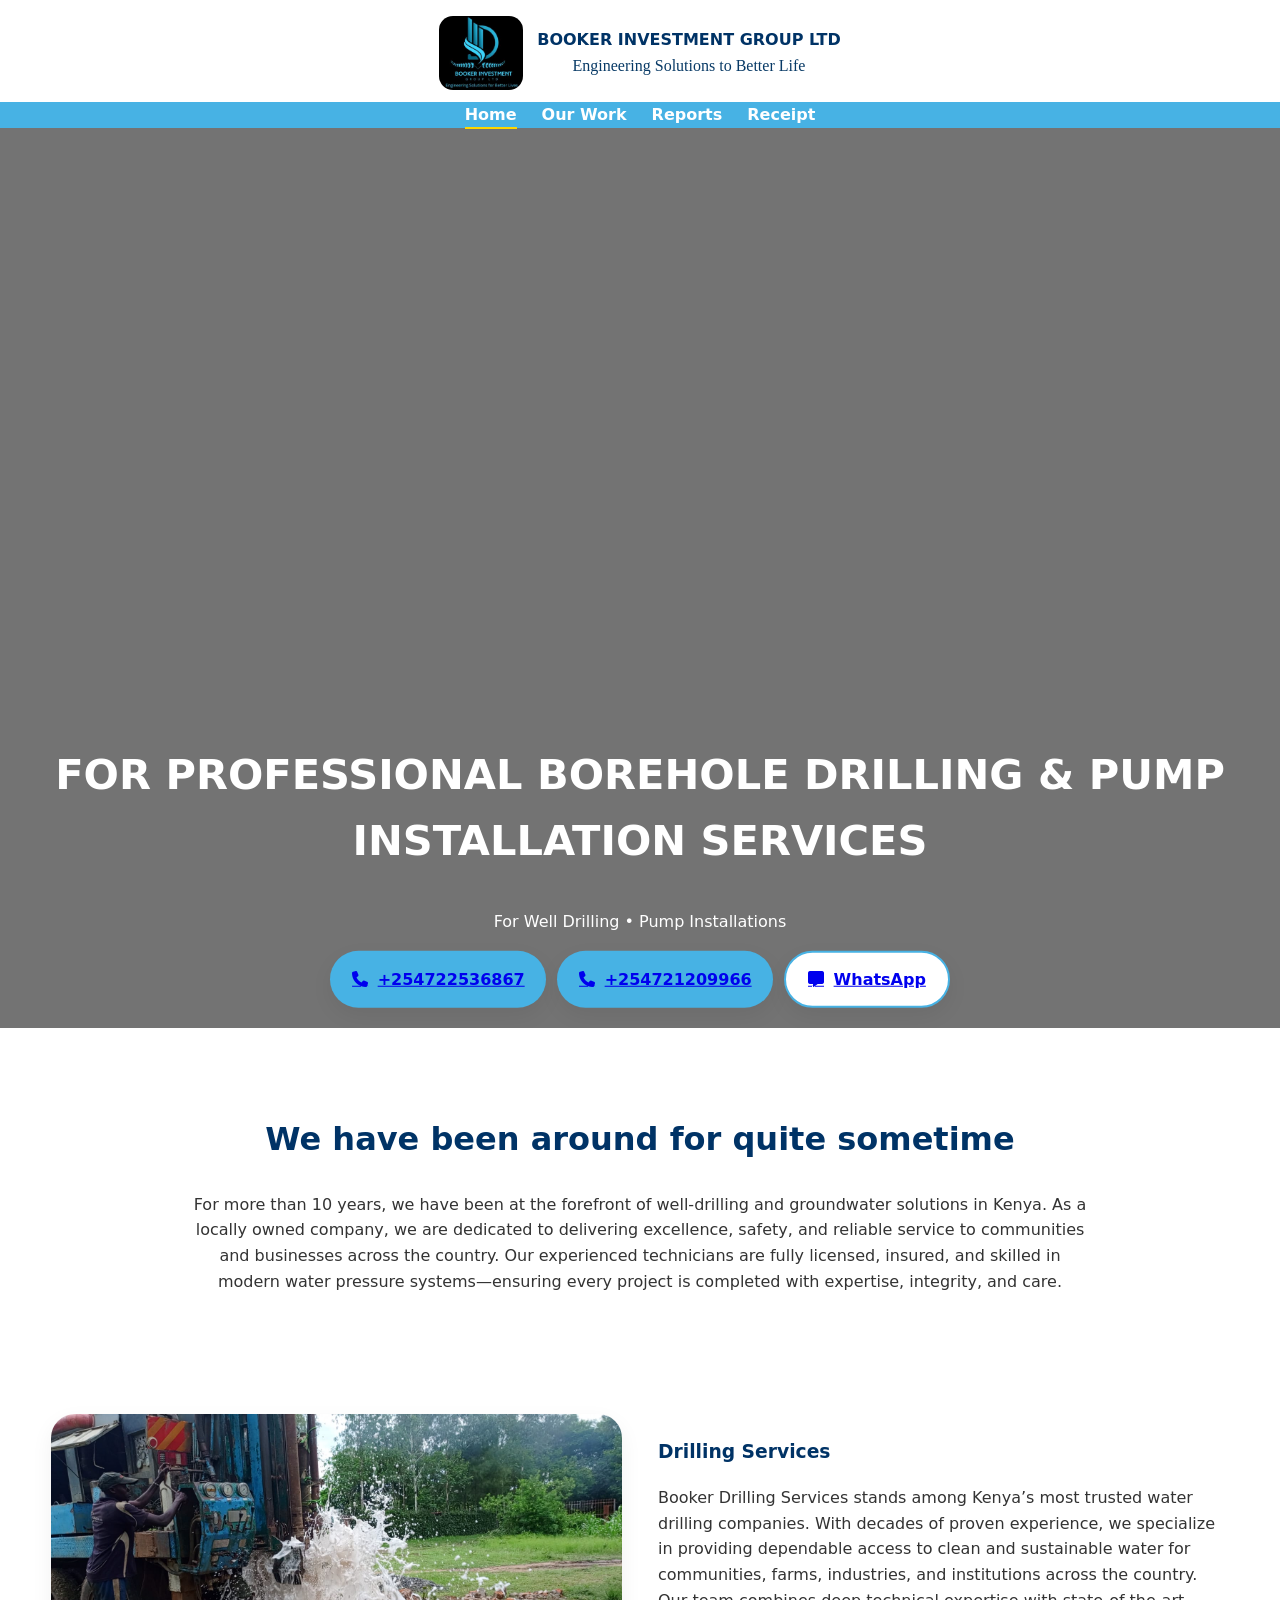
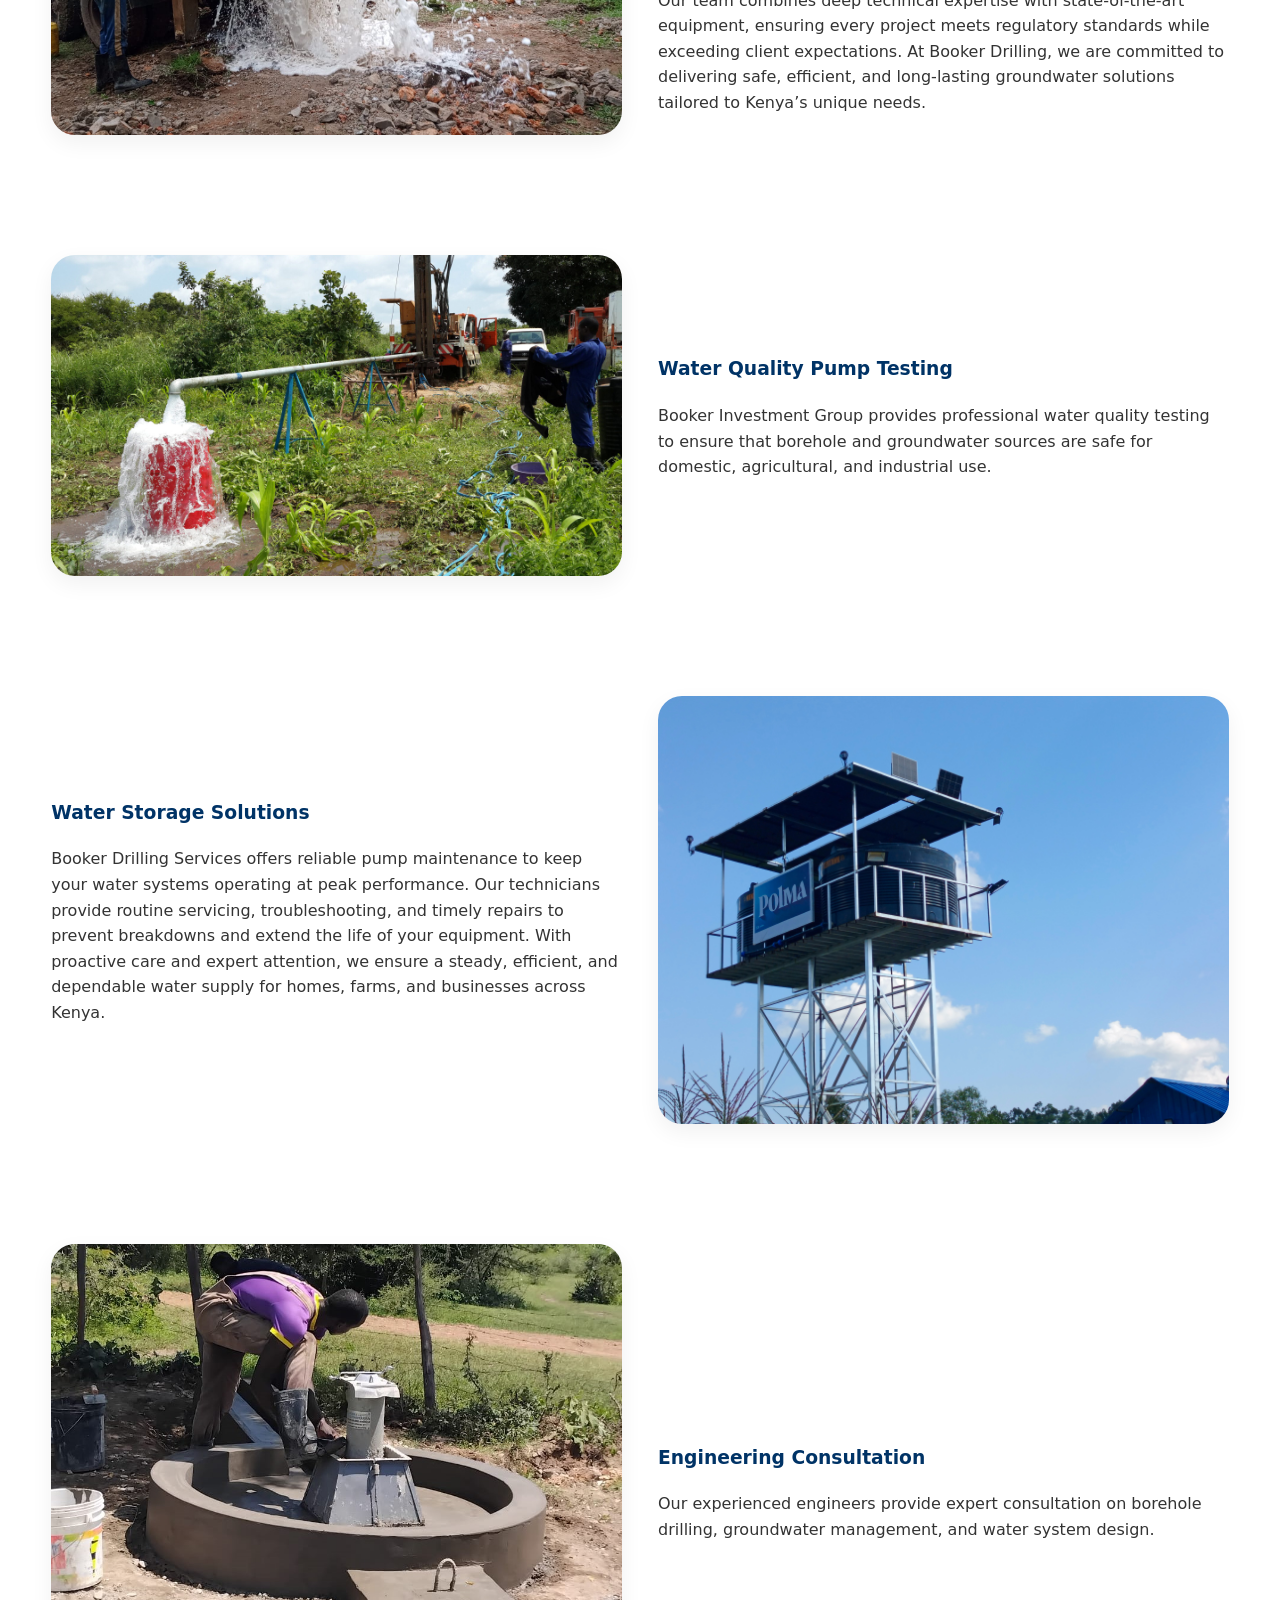
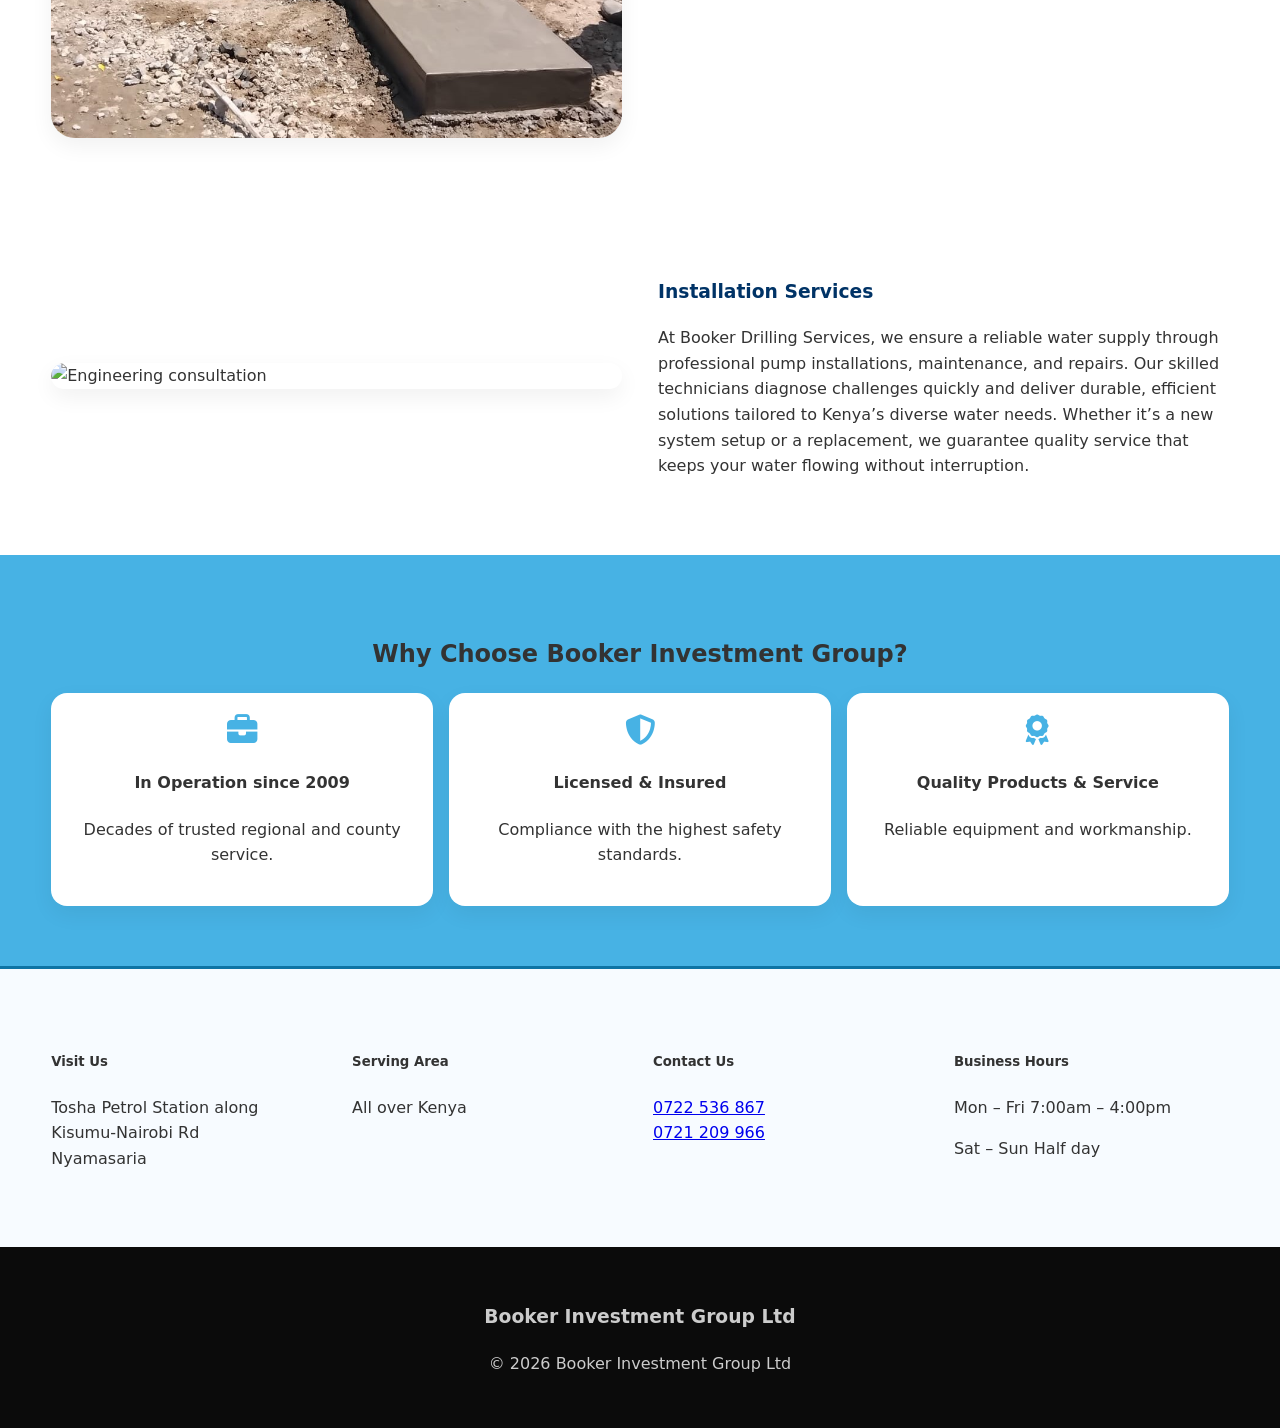
==== commit 2772d358: "Komondi video" ====
--- a/index.html
+++ b/index.html
@@ -292,6 +292,30 @@
         .receipt-btn:hover {
             background: #218838;
         }
+        .hero{
+    position: relative;
+    height: 100vh;
+    overflow: hidden;
+}
+
+.hero-video{
+    position: absolute;
+    top: 0;
+    left: 0;
+    width: 100%;
+    height: 100%;
+    object-fit: cover;
+    z-index: -1;
+}
+
+.hero-content{
+    position: relative;
+    z-index: 2;
+    color: white;
+    text-align: center;
+    top: 50%;
+    transform: translateY(-50%);
+}
     </style>
 </head>
 
@@ -318,29 +342,36 @@
         </div>
     </nav>
 
-    <section class="hero">
-        <div class="hero-content">
-
-            <h1>FOR PROFESSIONAL BOREHOLE DRILLING & PUMP INSTALLATION SERVICES</h1>
-
-            <p>For Well Drilling • Pump Installations</p>
-
-            <div class="cta-row">
-                <a class="btn" href="tel:+254722536867">
-                    <i class="fa-solid fa-phone"></i> +254722536867
-                </a>
-
-                <a class="btn" href="tel:+254721209966">
-                    <i class="fa-solid fa-phone"></i> +254721209966
-                </a>
-
-                <a class="btn outline" href="https://wa.me/254722536867" target="_blank">
-                    <i class="fa-solid fa-message"></i> WhatsApp
-                </a>
-            </div>
-
-        </div>
-    </section>
+<section class="hero">
+
+    <video autoplay muted loop playsinline class="hero-video">
+        <source src="images/Kamondi.mp4" type="video/mp4">
+        Your browser does not support the video tag.
+    </video>
+
+    <div class="hero-content">
+
+        <h1>FOR PROFESSIONAL BOREHOLE DRILLING & PUMP INSTALLATION SERVICES</h1>
+
+        <p>For Well Drilling • Pump Installations</p>
+
+        <div class="cta-row">
+            <a class="btn" href="tel:+254722536867">
+                <i class="fa-solid fa-phone"></i> +254722536867
+            </a>
+
+            <a class="btn" href="tel:+254721209966">
+                <i class="fa-solid fa-phone"></i> +254721209966
+            </a>
+
+            <a class="btn outline" href="https://wa.me/254722536867" target="_blank">
+                <i class="fa-solid fa-message"></i> WhatsApp
+            </a>
+        </div>
+
+    </div>
+
+</section>
 
     <section>
         <div class="container">
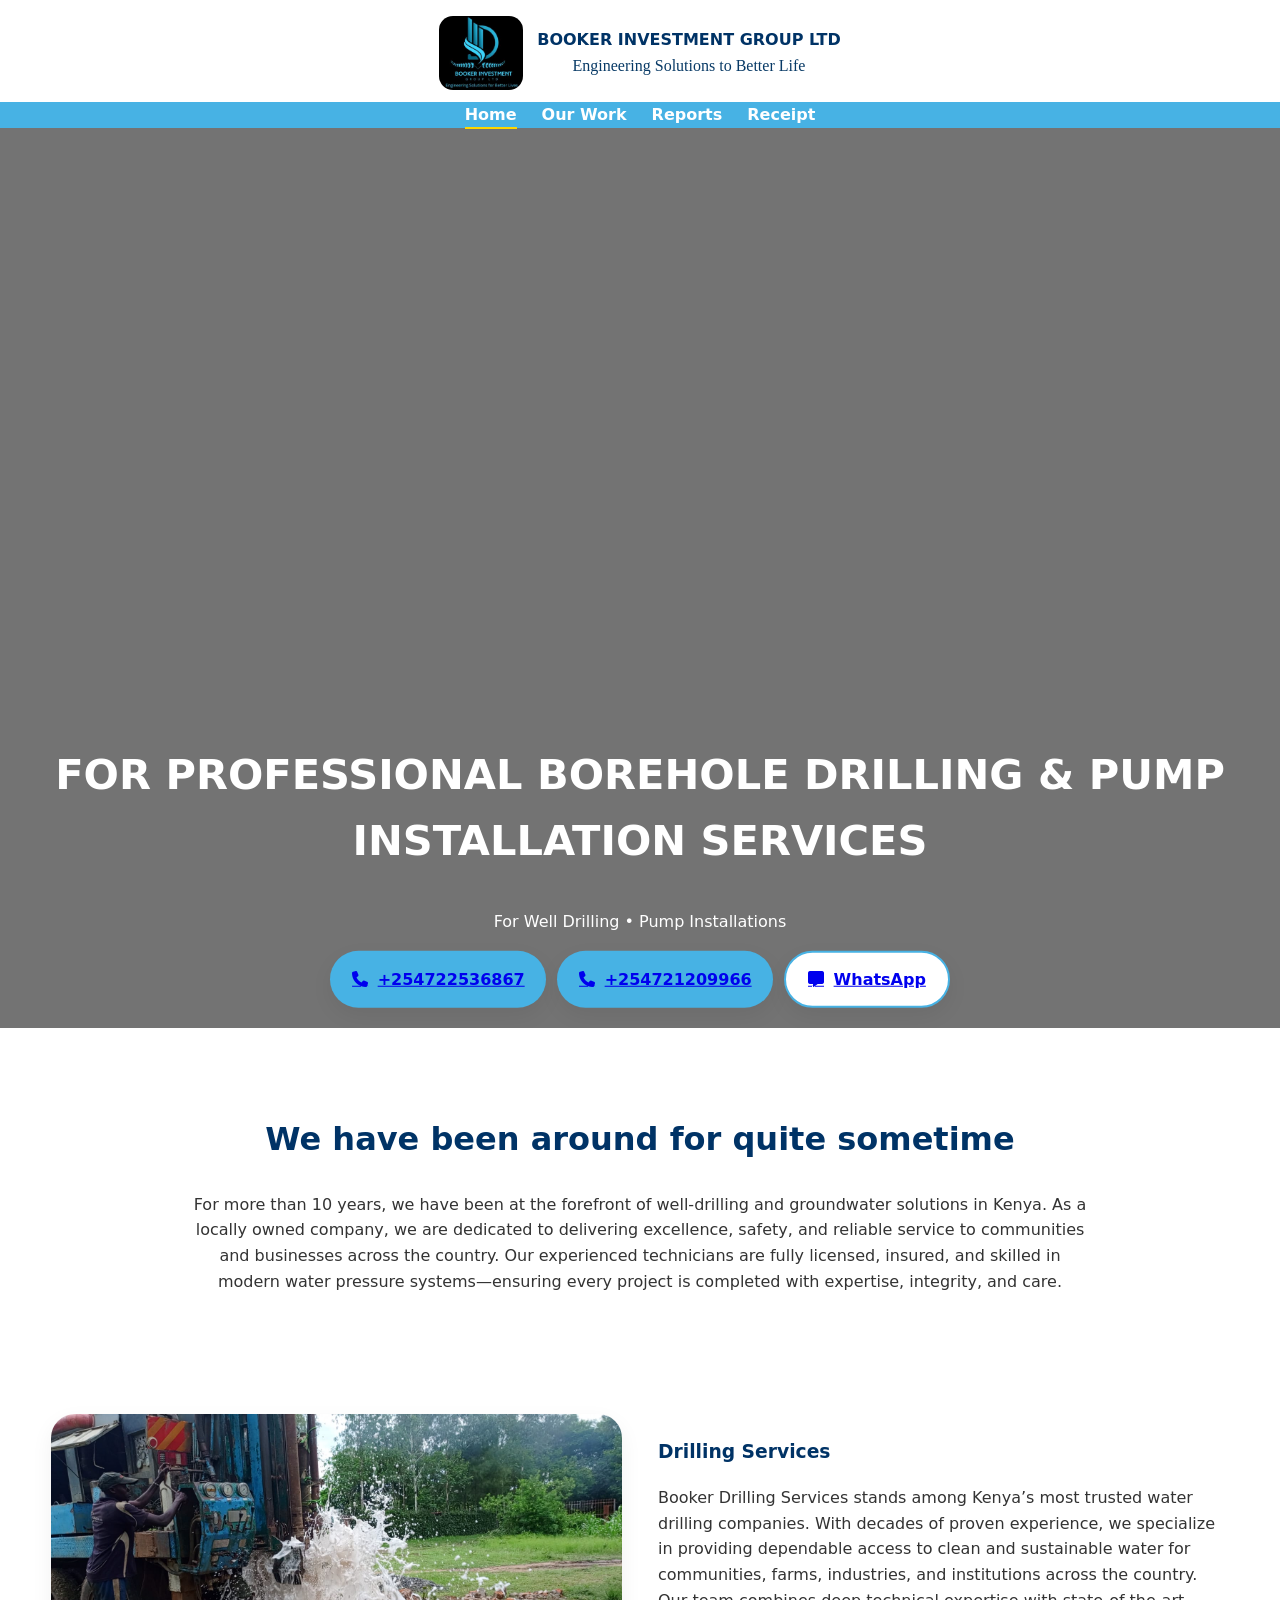
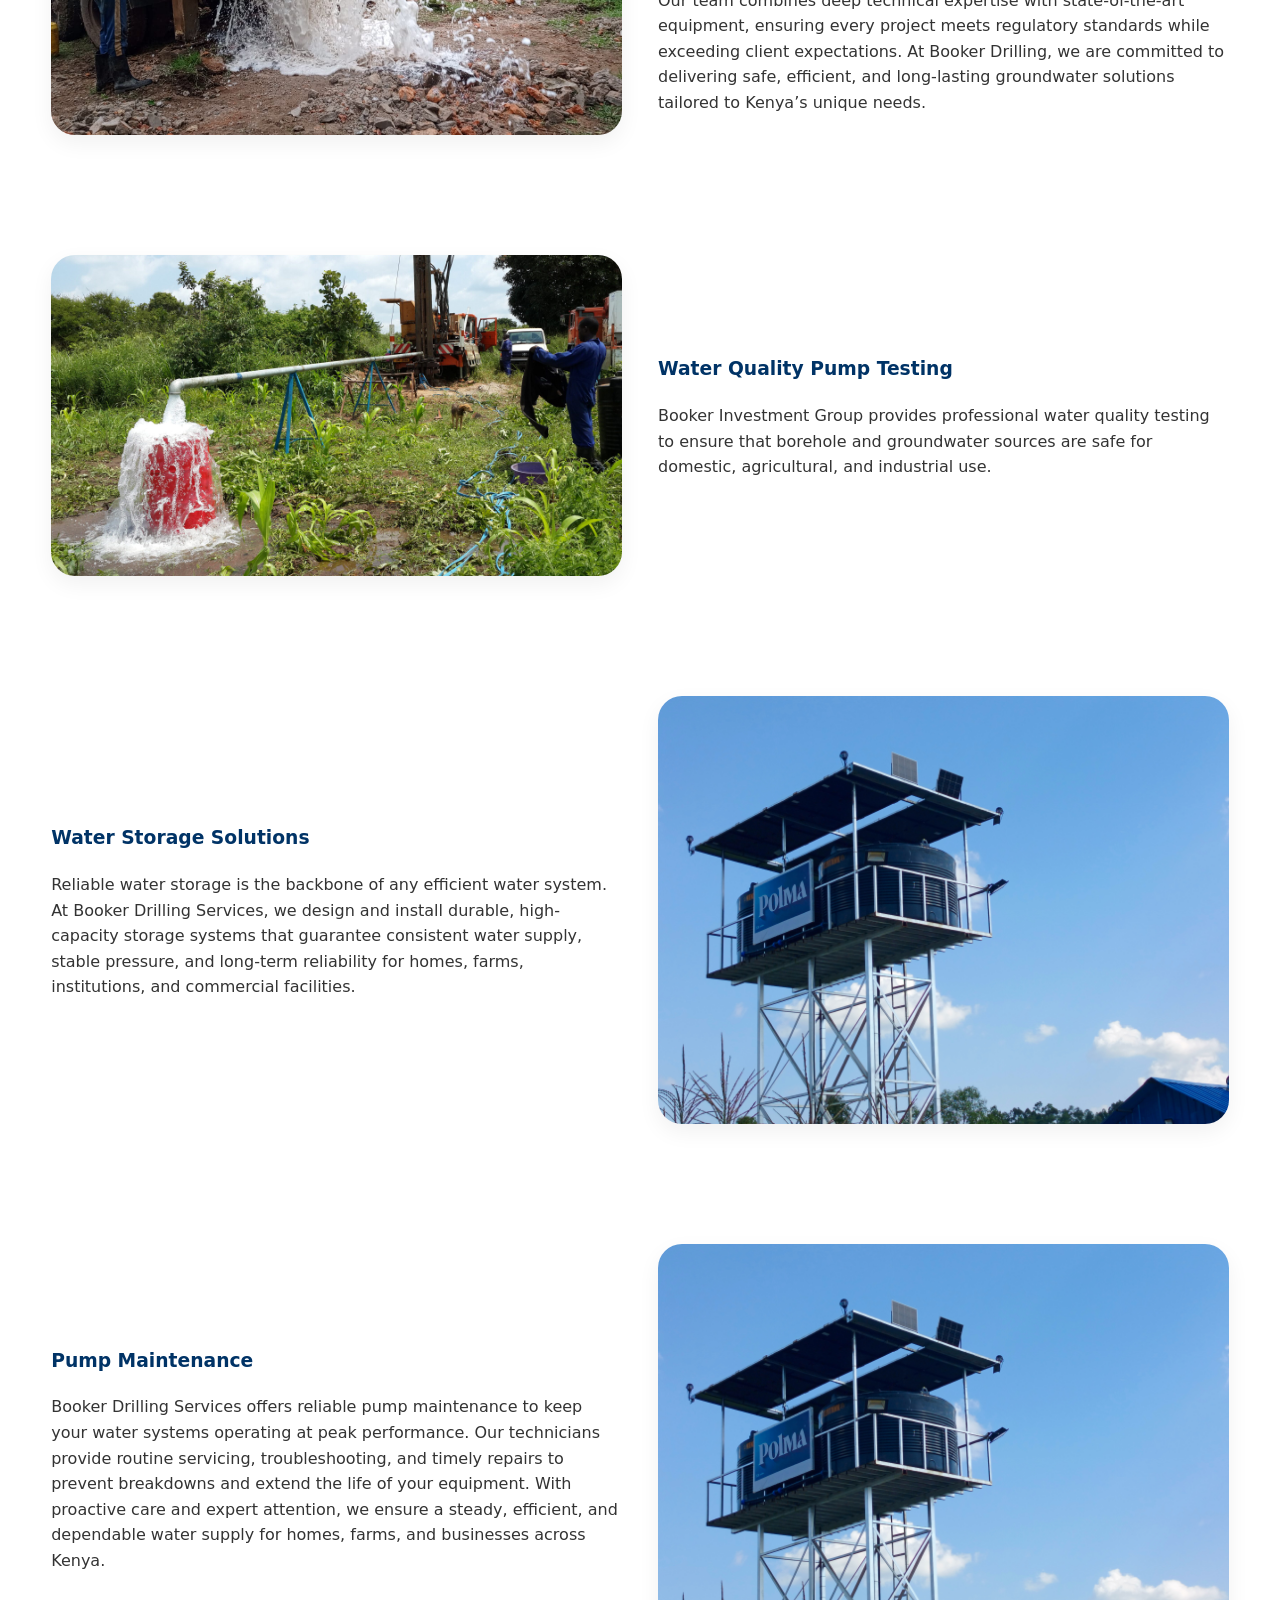
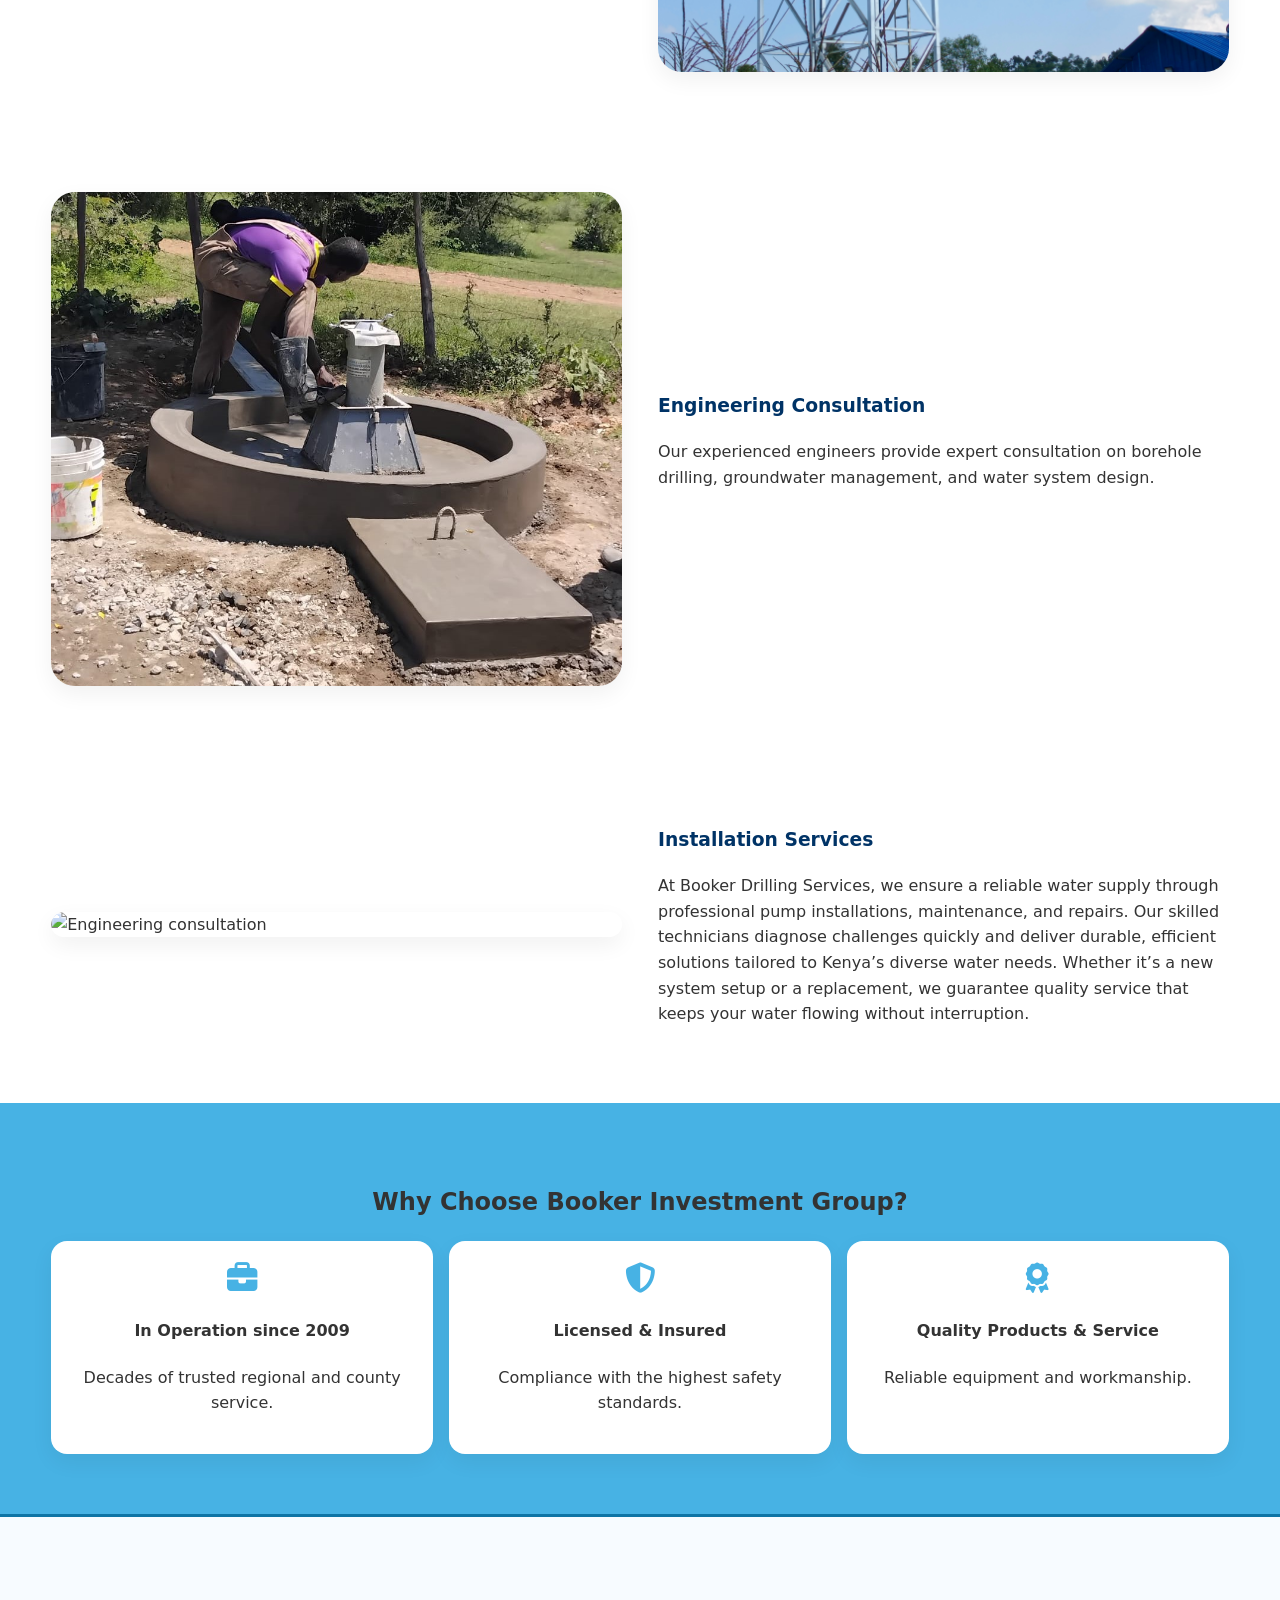
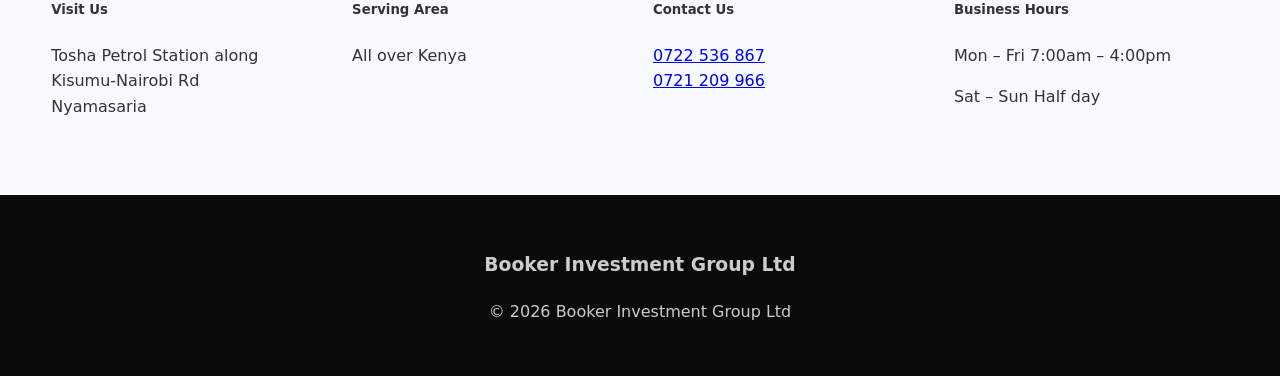
==== commit 4d68b43e: "Update index.html I have done changes on water storage and pump maintenance" ====
--- a/index.html
+++ b/index.html
@@ -430,6 +430,26 @@
             <div>
                 <h3>Water Storage Solutions</h3>
                 <p>
+        Reliable water storage is the backbone of any efficient water system. At Booker Drilling Services, 
+        we design and install durable, high-capacity storage systems that guarantee consistent water supply, 
+        stable pressure, and long-term reliability for homes, farms, institutions, and commercial facilities.
+      </p>
+    </div>
+
+            <div class="service-img">
+                <img src="images/r10.jpg" alt="Water storage tank installation">
+            </div>
+
+        </div>
+    </section>
+
+ <!-- Pump Maintenance -->
+    <section id="Pump Maintenance" class="container">
+        <div class="service">
+
+            <div>
+                <h3>Pump Maintenance</h3>
+                <p>
                     Booker Drilling Services offers reliable pump maintenance to keep your water systems operating at peak performance. Our technicians provide routine servicing, troubleshooting, and timely repairs to prevent breakdowns and extend the life of your equipment.
                     With proactive care and expert attention, we ensure a steady, efficient, and dependable water supply for homes, farms, and businesses across Kenya. </p>
             </div>
@@ -440,8 +460,7 @@
 
         </div>
     </section>
-
-
+    
     <!-- Consultation -->
     <section id="consultation" class="container">
         <div class="service">
